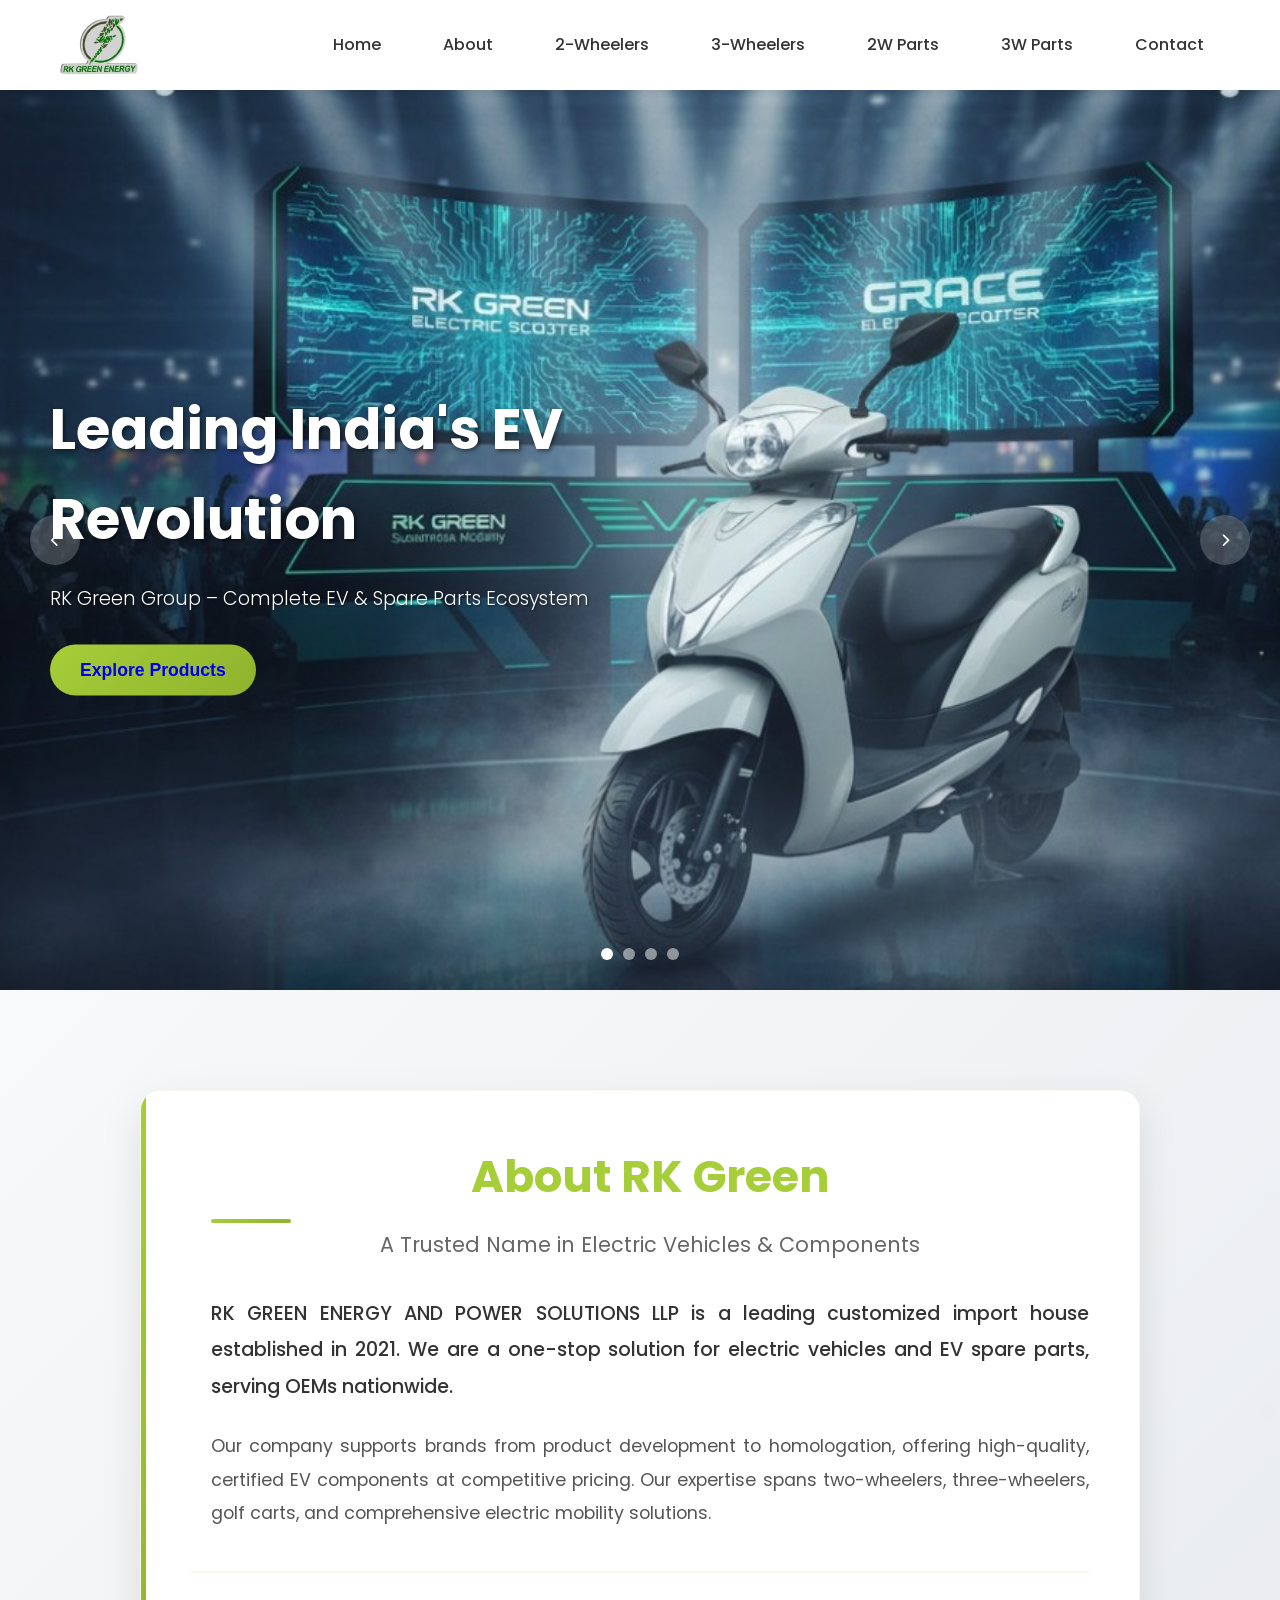
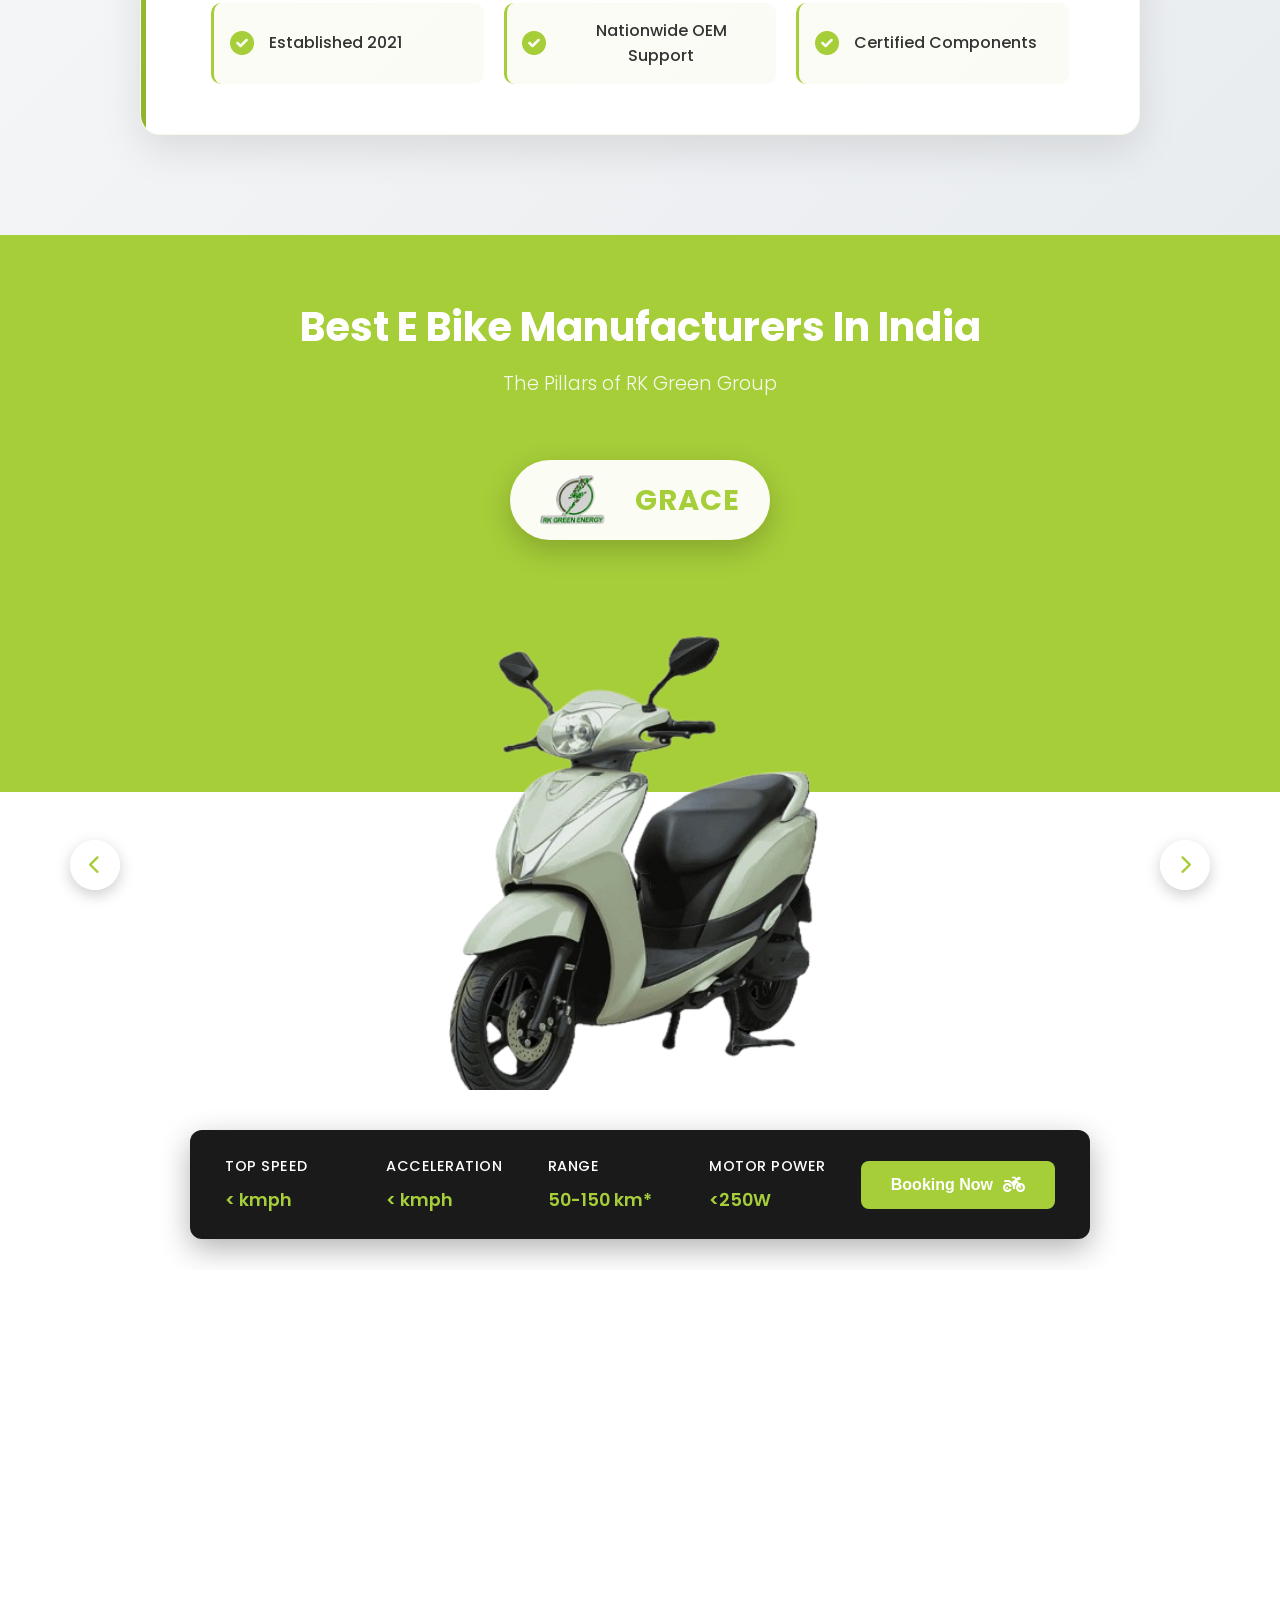
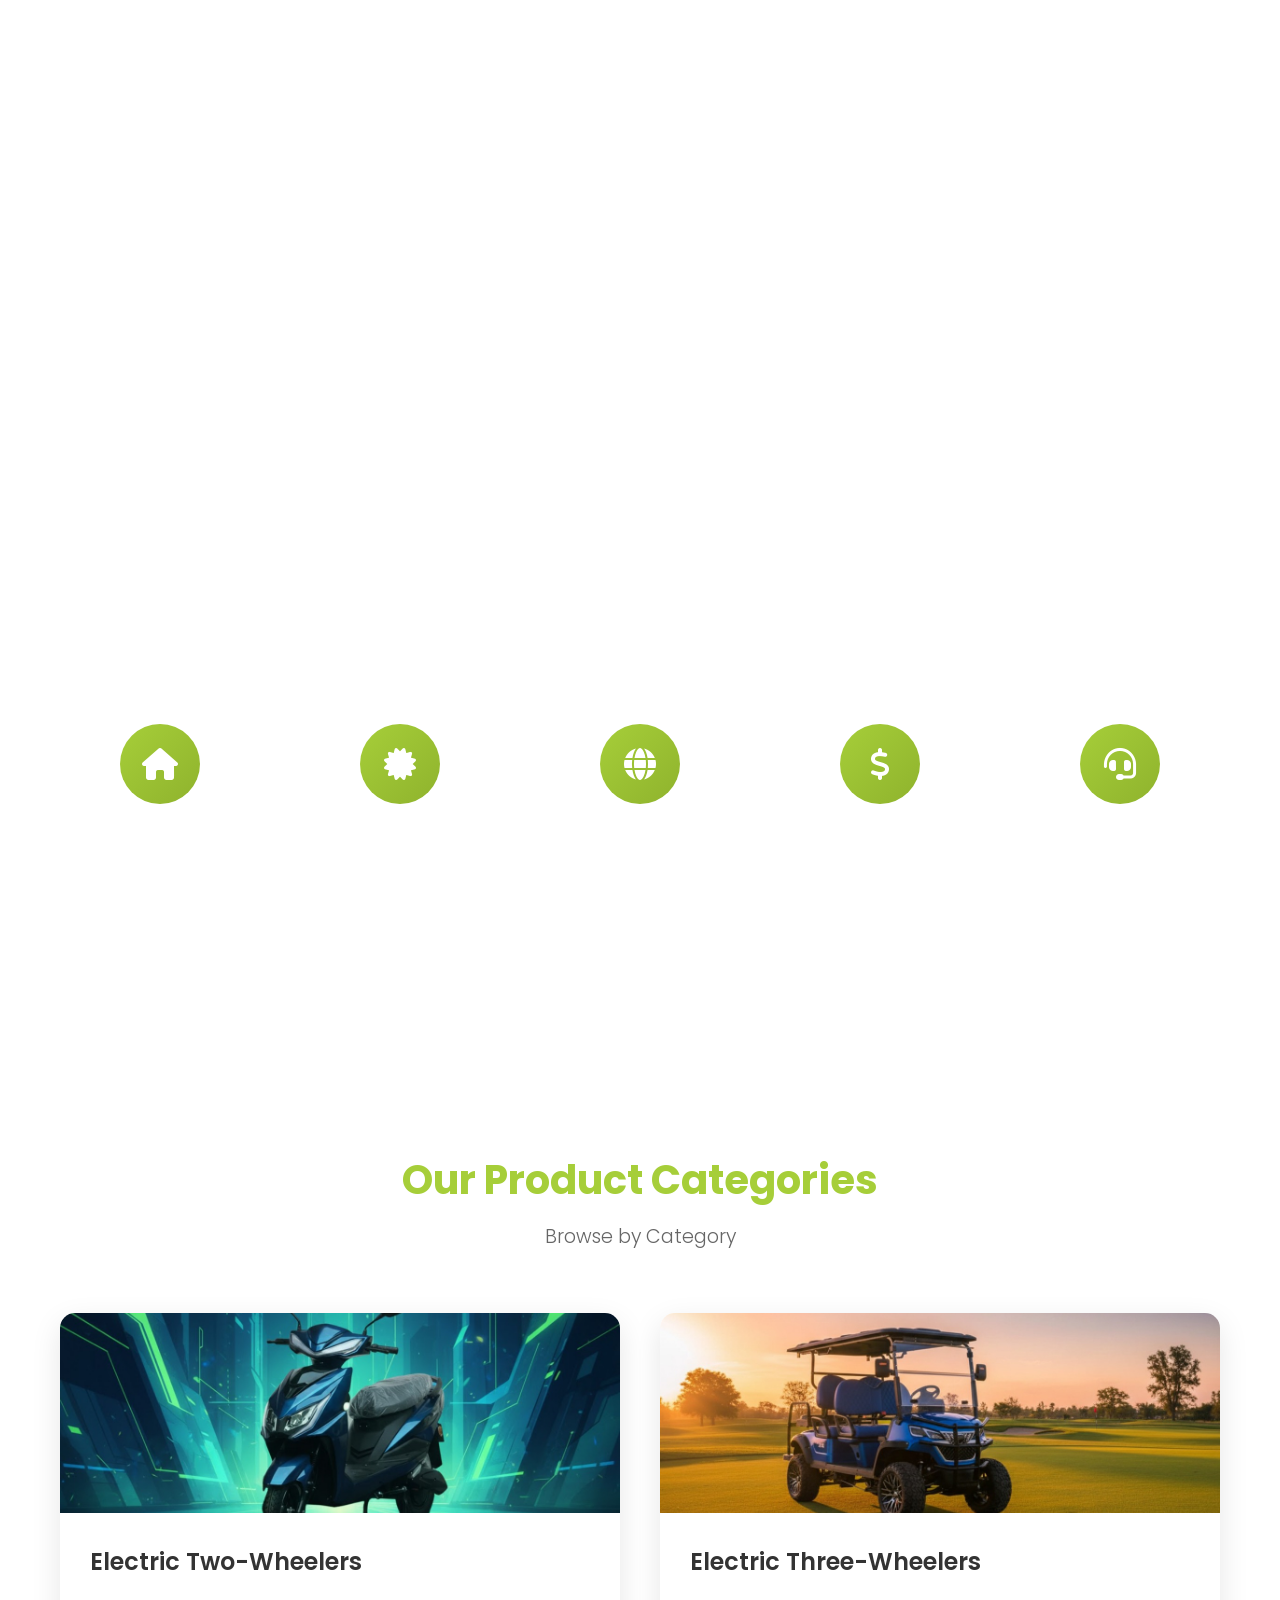
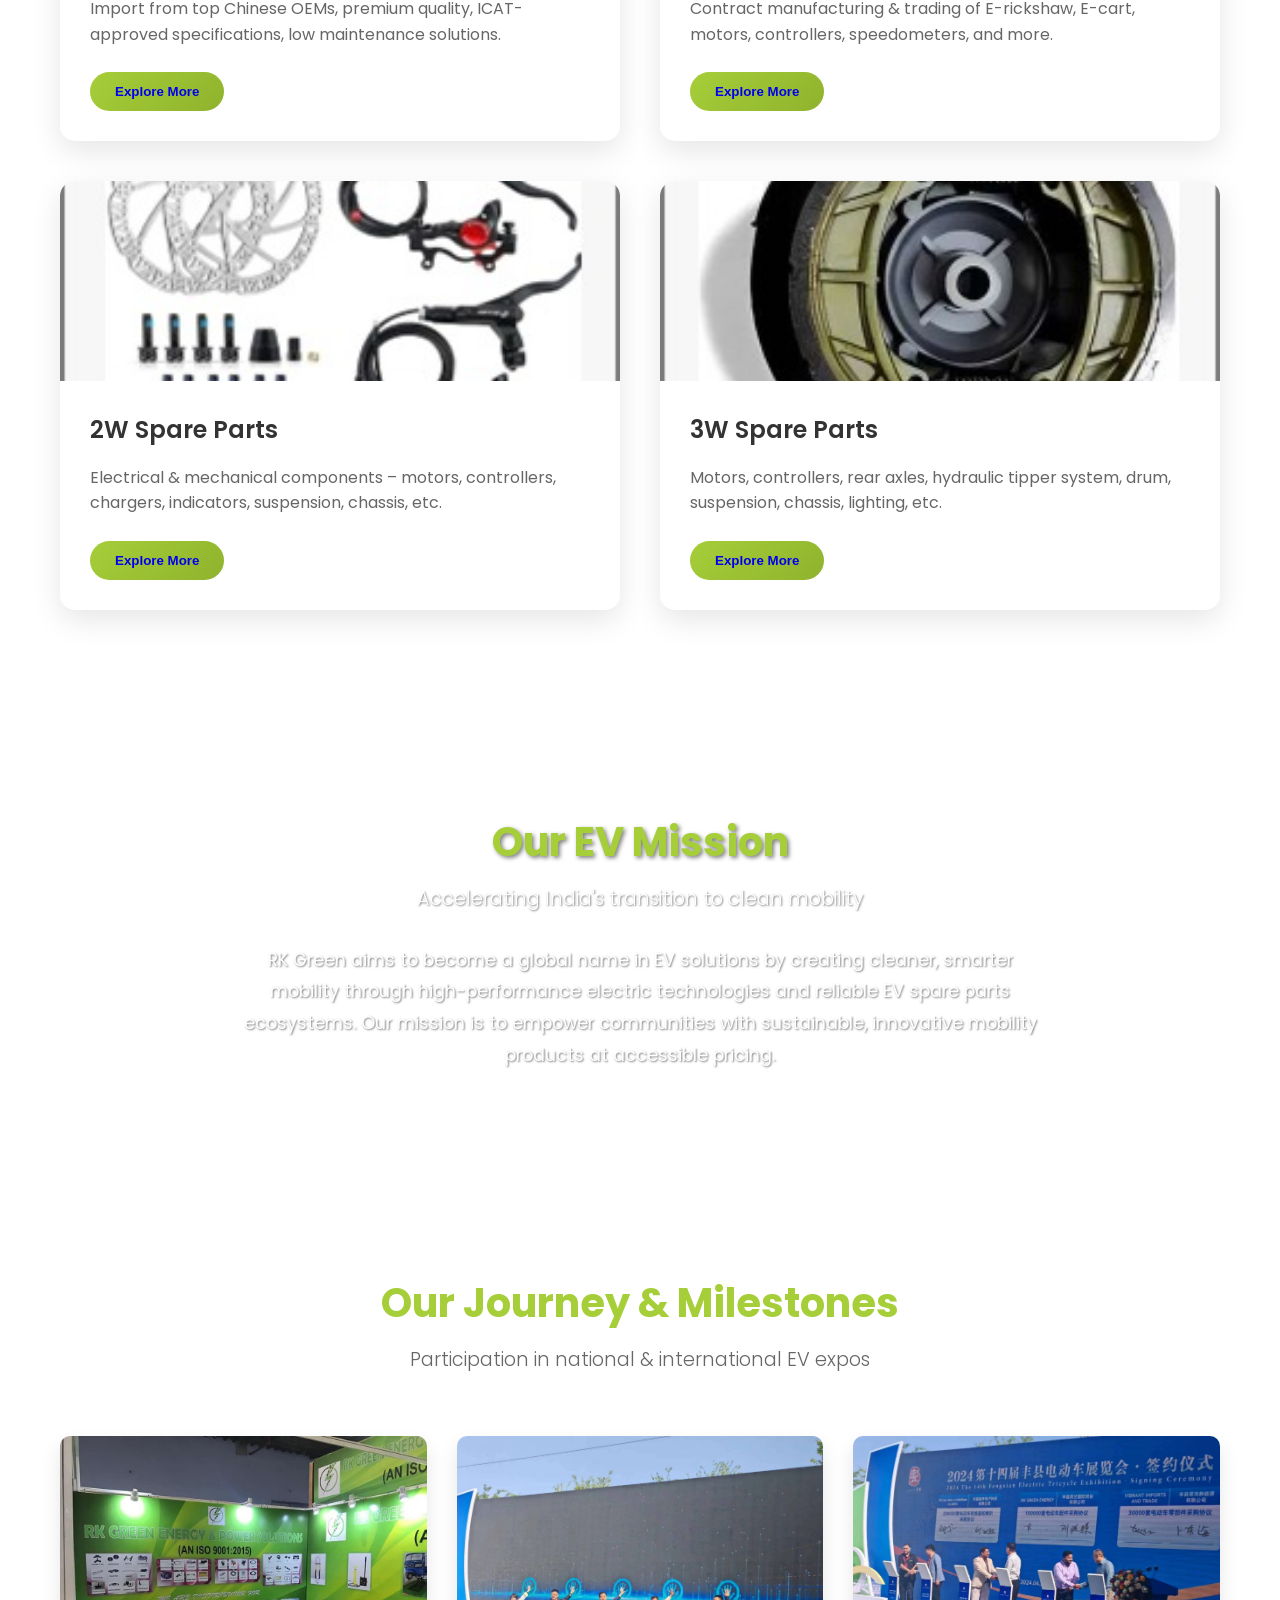
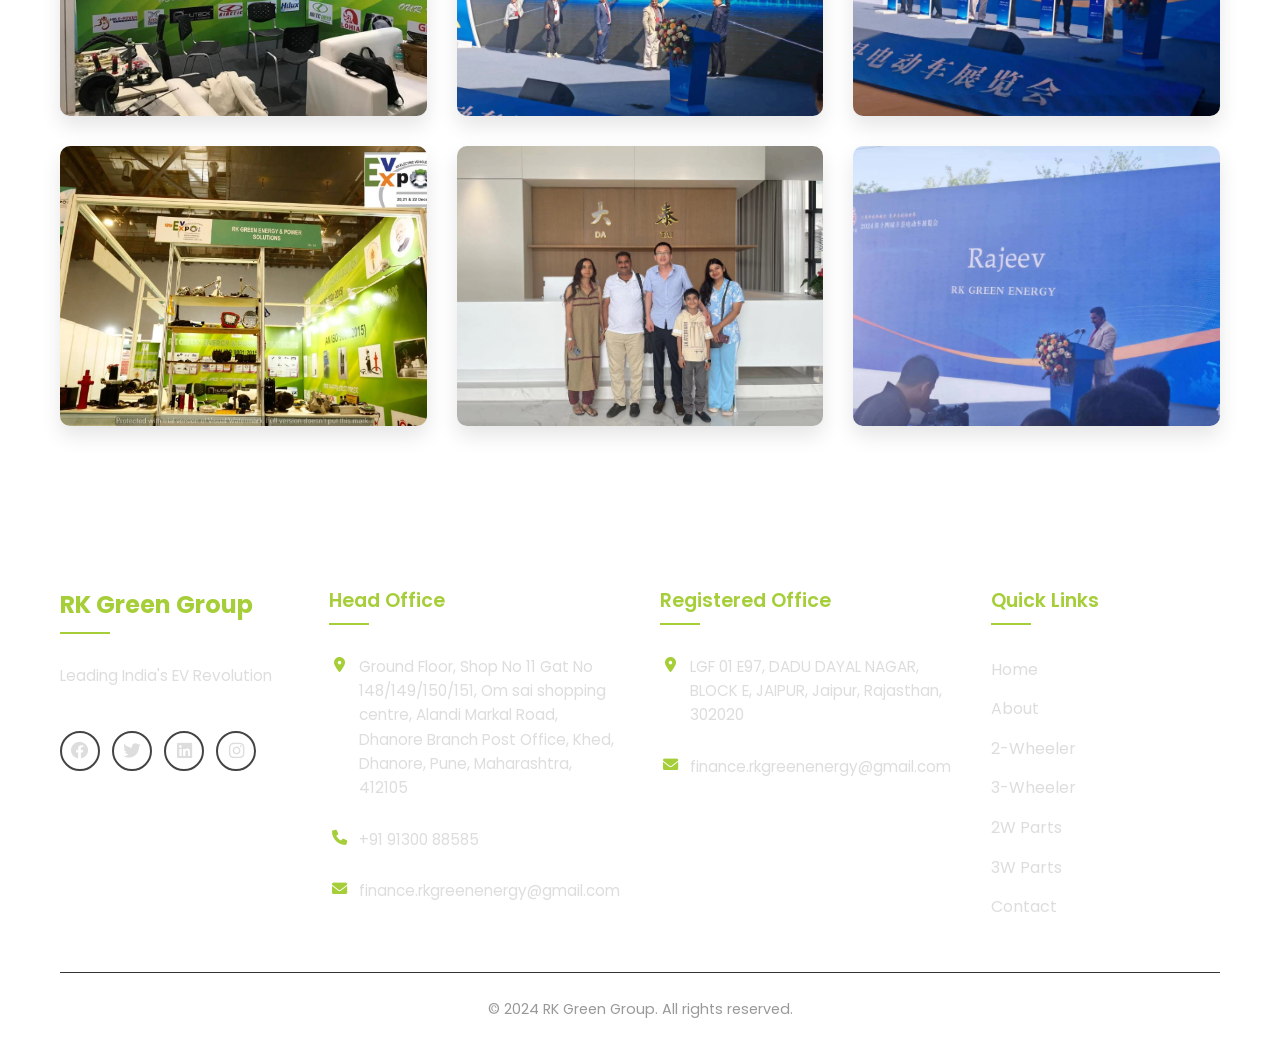
==== index.html @ ef5c6dce "1st commit" ====
<!DOCTYPE html>
<html lang="en">
<head>
    <meta charset="UTF-8">
    <meta name="viewport" content="width=device-width, initial-scale=1.0">
    <title>RK Green Group - Leading India's EV Revolution</title>
    <link rel="icon" type="image/png" href="Images/Logo-removebg.png">
    <link rel="stylesheet" href="styles.css">
    <link href="https://fonts.googleapis.com/css2?family=Poppins:wght@300;400;500;600;700&display=swap" rel="stylesheet">
    <link rel="stylesheet" href="https://cdnjs.cloudflare.com/ajax/libs/font-awesome/6.0.0/css/all.min.css">
</head>
<body>
    <!-- Navigation -->
    <nav class="navbar">
        <div class="nav-container">
            <div class="nav-logo">
                <img src="Images/Logo-removebg.png" alt="RK Green Logo">
            </div>
<div class="hamburger">
                <span></span>
                <span></span>
                <span></span>
            </div>
            <ul class="nav-menu">
                <li><a href="index.html">Home</a></li>
                <li><a href="./about/about.html">About</a></li>
                <li><a href="./two-wheeler/two-wheeler.html">2-Wheelers</a></li>
                <li><a href="./three-wheeler/three-wheeler.html">3-Wheelers</a></li>
                <li><a href="2w-spare-parts.html">2W Parts</a></li>
                <li><a href="3w-spare-parts.html">3W Parts</a></li>
                <li><a href="./contact/contact.html">Contact</a></li>
            </ul>
        </div>
    </nav>

    <!-- Section 1: Hero Slider -->
    <section id="home" class="hero-slider">
        <div class="slider-container">
            <div class="slide active">
                <div class="slide-bg" style="background-image: url('Images/hero\ image\ 1.jpg')"></div>
                <div class="slide-content">
                    <h1>Leading India's EV Revolution</h1>
                    <p>RK Green Group – Complete EV & Spare Parts Ecosystem</p>
                    <button class="cta-btn"><a href="./two-wheeler/two-wheeler.html"> Explore Products </a></button>
                </div>
            </div>
            <div class="slide">
                <div class="slide-bg" style="background-image: url('Images/hero\ image\ 2.jpg')"></div>
                <div class="slide-content">
                    <h1>Two-Wheeler & Three-Wheeler Solutions</h1>
                    <p>Import, Manufacturing & OEM Support</p>
                    <button class="cta-btn"><a href="./three-wheeler/three-wheeler.html"> Explore Products </a></button>
                </div>
            </div>
            <div class="slide">
                <div class="slide-bg" style="background-image: url('Images/hero\ image\ 3.jpg')"></div>
                <div class="slide-content">
                    <h1>Trusted by India's Top EV Companies</h1>
                    <p>Delivering Reliability, Quality & Performance</p>
                    <button class="cta-btn"><a href="./two-wheeler/two-wheeler.html"> Explore Products </a></button>
                </div>
            </div>
            <div class="slide">
                <div class="slide-bg" style="background-image: url('Images/hero\ image\ 4.jpg')"></div>
                <div class="slide-content">
                    <h1>EV Spare Parts – All Segments Covered</h1>
                    <p>Electrical, Mechanical & High-Performance Components</p>
                    <button class="cta-btn"><a href="./two-wheeler/two-wheeler.html"> Explore Products </a></button>
                </div>
            </div>
        </div>
        <div class="slider-nav">
            <button class="prev-btn"><i class="fas fa-chevron-left"></i></button>
            <button class="next-btn"><i class="fas fa-chevron-right"></i></button>
        </div>
        <div class="slider-dots">
            <span class="dot active" data-slide="0"></span>
            <span class="dot" data-slide="1"></span>
            <span class="dot" data-slide="2"></span>
            <span class="dot" data-slide="3"></span>
        </div>
    </section>

    <!-- Section 2: About RK Green Group -->
    <section id="about" class="about-section">
        <div class="container">
            <div class="about-content">
                <div class="about-text">
                    <h2>About RK Green </h2>
                    <h3>A Trusted Name in Electric Vehicles & Components</h3>
                    <p>RK GREEN ENERGY AND POWER SOLUTIONS LLP is a leading customized import house established in 2021. We are a one-stop solution for electric vehicles and EV spare parts, serving OEMs nationwide.</p>
                    <p>Our company supports brands from product development to homologation, offering high-quality, certified EV components at competitive pricing. Our expertise spans two-wheelers, three-wheelers, golf carts, and comprehensive electric mobility solutions.</p>
                    <div class="about-features">
                        <div class="feature">
                            <i class="fas fa-check-circle"></i>
                            <span>Established 2021</span>
                        </div>
                        <div class="feature">
                            <i class="fas fa-check-circle"></i>
                            <span>Nationwide OEM Support</span>
                        </div>
                        <div class="feature">
                            <i class="fas fa-check-circle"></i>
                            <span>Certified Components</span>
                        </div>
                    </div>
                </div>

            </div>
        </div>
    </section>

    <!-- Section 3: Model Slider -->
    <section class="companies-section model-slider-section">
        <div class="model-slider-wrapper">
            <div class="section-header">
                <h2>Best E Bike Manufacturers In India</h2>
                <p>The Pillars of RK Green Group</p>
            </div>
            <div class="model-slider">
                <div class="model-slider-header">
                    <div class="model-logo">
                        <img src="Images/Logo-removebg.png" alt="RK Green Logo">
                    </div>
                    <div class="model-name">
                        <h3 id="current-model-name">Grace</h3>
                    </div>
                </div>
                <div class="model-slider-container">
                    <div class="model-slide active" data-model="Grace">
                        <img src="Images/grace_home-removebg-preview.png" alt="Model Grace">
                        <div class="model-description active">
                            <div class="description-content">
                                <div class="spec-item">
                                    <span class="spec-label">Top Speed</span>
                                    <span class="spec-value">&lt; kmph</span>
                                </div>
                                <div class="spec-item">
                                    <span class="spec-label">Acceleration</span>
                                    <span class="spec-value">&lt; kmph</span>
                                </div>
                                <div class="spec-item">
                                    <span class="spec-label">Range</span>
                                    <span class="spec-value">50-150 km*</span>
                                </div>
                                <div class="spec-item">
                                    <span class="spec-label">Motor Power</span>
                                    <span class="spec-value">&lt;250W</span>
                                </div>
                            </div>
                            <button class="booking-btn">
                                Booking Now
                                <i class="fas fa-motorcycle"></i>
                            </button>
                        </div>
                    </div>
                    <div class="model-slide" data-model="Power">
                        <img src="Images/power_home-removebg-preview.png" alt="Model Power">
                        <div class="model-description">
                            <div class="description-content">
                                <div class="spec-item">
                                    <span class="spec-label">Top Speed</span>
                                    <span class="spec-value">&lt;25 kmph</span>
                                </div>
                                <div class="spec-item">
                                    <span class="spec-label">Acceleration</span>
                                    <span class="spec-value">&lt;25 kmph</span>
                                </div>
                                <div class="spec-item">
                                    <span class="spec-label">Range</span>
                                    <span class="spec-value">50-150 km*</span>
                                </div>
                                <div class="spec-item">
                                    <span class="spec-label">Motor Power</span>
                                    <span class="spec-value">&lt;250W</span>
                                </div>
                            </div>
                            <button class="booking-btn">
                                Booking Now
                                <i class="fas fa-motorcycle"></i>
                            </button>
                        </div>
                    </div>
                    <div class="model-slide" data-model="Prince">
                        <img src="Images/Model_Prince_Blue-removebg-preview (1).png" alt="Model Prince Blue">
                        <div class="model-description">
                            <div class="description-content">
                                <div class="spec-item">
                                    <span class="spec-label">Top Speed</span>
                                    <span class="spec-value">&lt;25 kmph</span>
                                </div>
                                <div class="spec-item">
                                    <span class="spec-label">Acceleration</span>
                                    <span class="spec-value">&lt;25 kmph</span>
                                </div>
                                <div class="spec-item">
                                    <span class="spec-label">Range</span>
                                    <span class="spec-value">50-150 km*</span>
                                </div>
                                <div class="spec-item">
                                    <span class="spec-label">Motor Power</span>
                                    <span class="spec-value">&lt;250W</span>
                                </div>
                            </div>
                            <button class="booking-btn">
                                Booking Now
                                <i class="fas fa-motorcycle"></i>
                            </button>
                        </div>
                    </div>
                    <div class="model-slide" data-model="Winner">
                        <img src="Images/winner_home-removebg-preview.png" alt="Model Winner">
                        <div class="model-description">
                            <div class="description-content">
                                <div class="spec-item">
                                    <span class="spec-label">Top Speed</span>
                                    <span class="spec-value">&lt;25 kmph</span>
                                </div>
                                <div class="spec-item">
                                    <span class="spec-label">Acceleration</span>
                                    <span class="spec-value">&lt;25 kmph</span>
                                </div>
                                <div class="spec-item">
                                    <span class="spec-label">Range</span>
                                    <span class="spec-value">50-150 km*</span>
                                </div>
                                <div class="spec-item">
                                    <span class="spec-label">Motor Power</span>
                                    <span class="spec-value">&lt;250W</span>
                                </div>
                            </div>
                            <button class="booking-btn">
                                Booking Now
                                <i class="fas fa-motorcycle"></i>
                            </button>
                        </div>
                    </div>

                </div>
                <div class="model-slider-nav">
                    <button class="model-prev-btn"><i class="fas fa-chevron-left"></i></button>
                    <button class="model-next-btn"><i class="fas fa-chevron-right"></i></button>
                </div>
               
            </div>
        </div>
    </section>

    <!-- Section 4: Tagline/Motto -->
    <section class="tagline-section">
        <div class="container">
            <div class="tagline-content">
                <h1>Go Green With RK Green</h1>
                <p>Driving sustainable electric mobility for a better tomorrow</p>
            </div>
        </div>
    </section>

    <!-- Section 5: Key Highlights -->
    <section class="highlights-section">
        <div class="container">
            <div class="section-header">
                <h2>Why Choose RK Green</h2>
            </div>
            <div class="highlights-grid">
                <div class="highlight-item">
                    <div class="highlight-icon">
                        <i class="fas fa-home"></i>
                    </div>
                    <h4>Complete EV Solutions</h4>
                    <p>Under one roof</p>
                </div>
                <div class="highlight-item">
                    <div class="highlight-icon">
                        <i class="fas fa-certificate"></i>
                    </div>
                    <h4>Certified Components</h4>
                    <p>High-quality tested</p>
                </div>
                <div class="highlight-item">
                    <div class="highlight-icon">
                        <i class="fas fa-globe"></i>
                    </div>
                    <h4>Global Capability</h4>
                    <p>Import & export</p>
                </div>
                <div class="highlight-item">
                    <div class="highlight-icon">
                        <i class="fas fa-dollar-sign"></i>
                    </div>
                    <h4>Competitive Pricing</h4>
                    <p>Best market rates</p>
                </div>
                <div class="highlight-item">
                    <div class="highlight-icon">
                        <i class="fas fa-headset"></i>
                    </div>
                    <h4>Dedicated Support</h4>
                    <p>OEM & after-sales</p>
                </div>
               
            </div>
        </div>
    </section>

    <!-- Section 6: Product Categories -->
    <section id="products" class="products-section">
        <div class="container">
            <div class="section-header">
                <h2>Our Product Categories</h2>
                <p>Browse by Category</p>
            </div>
            <div class="products-grid">
                <div class="product-card">
                    <div class="product-image">
                        <img src="Images/hero image 5.jpg" alt="Electric Two-Wheelers">
                    </div>
                    <div class="product-content">
                        <h3>Electric Two-Wheelers</h3>
                        <p>Import from top Chinese OEMs, premium quality, ICAT-approved specifications, low maintenance solutions.</p>
                        <button class="product-btn"><a href="./two-wheeler/two-wheeler.html"> Explore More </a></button>
                    </div>
                </div>
                <div class="product-card">
                    <div class="product-image">
                        <img src="Images/home category 3w.jpg" alt="Electric Three-Wheelers">
                    </div>
                    <div class="product-content">
                        <h3>Electric Three-Wheelers</h3>
                        <p>Contract manufacturing & trading of E-rickshaw, E-cart, motors, controllers, speedometers, and more.</p>
                        <button class="product-btn"><a href="./three-wheeler/three-wheeler.html"> Explore More </a></button>
                    </div>
                </div>
                <div class="product-card">
                    <div class="product-image">
                        <img src="Images/2w home mech.jpeg" alt="2W Spare Parts">
                    </div>
                    <div class="product-content">
                        <h3>2W Spare Parts</h3>
                        <p>Electrical & mechanical components – motors, controllers, chargers, indicators, suspension, chassis, etc.</p>
                        <button class="product-btn"><a href="./2w-spare-parts.html"> Explore More</a></button>
                    </div>
                </div>
                <div class="product-card">
                    <div class="product-image">
                        <img src="Images/3w home mech.jpeg" alt="3W Spare Parts">
                    </div>
                    <div class="product-content">
                        <h3>3W Spare Parts</h3>
                        <p>Motors, controllers, rear axles, hydraulic tipper system, drum, suspension, chassis, lighting, etc.</p>
                        <button class="product-btn"><a href="./3w-spare-parts.html"> Explore More </a></button>
                    </div>
                </div>
            </div>
        </div>
    </section>

    <!-- Section 7: EV Mission -->
    <section class="mission-section">
        <div class="container">
            <div class="mission-content">
                <h2>Our EV Mission</h2>
                <h3>Accelerating India's transition to clean mobility</h3>
                <p>RK Green aims to become a global name in EV solutions by creating cleaner, smarter mobility through high-performance electric technologies and reliable EV spare parts ecosystems. Our mission is to empower communities with sustainable, innovative mobility products at accessible pricing.</p>
            </div>
        </div>
    </section>

    <!-- Section 8: Awards/Gallery -->
    <section class="gallery-section">
        <div class="container">
            <div class="section-header">
                <h2>Our Journey & Milestones</h2>
                <p>Participation in national & international EV expos</p>
            </div>
            <div class="gallery-grid">
                <img src="Gallery_Images/WhatsApp Image 2025-12-12 at 22.41.02_2d7d7204.jpg" alt="Exhibition 1">
                <img src="Gallery_Images/WhatsApp Image 2025-12-12 at 22.41.02_ad541272.jpg" alt="Exhibition 2">
                <img src="Gallery_Images/WhatsApp Image 2025-12-12 at 22.41.02_c531161a.jpg" alt="Exhibition 3">
                <img src="Gallery_Images/WhatsApp Image 2025-12-12 at 22.41.03_eee72217.jpg" alt="Exhibition 4">
                <img src="Gallery_Images/WhatsApp Image 2025-12-12 at 22.41.03_fde247d4.jpg" alt="Exhibition 5">
                <img src="Gallery_Images/WhatsApp Image 2025-12-12 at 22.41.04_448504e6.jpg" alt="Exhibition 6">
            </div>
        </div>
    </section>


    <!-- Section 10: Contact Footer -->
    <footer id="contact" class="footer">
        <div class="container">
            <div class="footer-content">
                <div class="footer-section">
                    <h3>RK Green Group</h3>
                    <p>Leading India's EV Revolution</p>
                    <div class="social-icons">
                        <a href="#"><i class="fab fa-facebook"></i></a>
                        <a href="#"><i class="fab fa-twitter"></i></a>
                        <a href="#"><i class="fab fa-linkedin"></i></a>
                        <a href="#"><i class="fab fa-instagram"></i></a>
                    </div>
                </div>
                <div class="footer-section">
                    <h4>Head Office</h4>
                    <p><i class="fas fa-map-marker-alt"></i> Ground Floor, Shop No 11 Gat No 148/149/150/151, Om sai shopping centre, Alandi Markal Road, Dhanore Branch Post Office, Khed, Dhanore, Pune, Maharashtra, 412105</p>
                    <p><i class="fas fa-phone"></i> +91 91300 88585</p>
                    <p><i class="fas fa-envelope"></i> <a href="mailto:finance.rkgreenenergy@gmail.com" class="email-link">finance.rkgreenenergy@gmail.com</a></p>
                </div>
                <div class="footer-section">
                    <h4>Registered Office</h4>
                    <p><i class="fas fa-map-marker-alt"></i> LGF 01 E97, DADU DAYAL NAGAR, BLOCK E, JAIPUR, Jaipur, Rajasthan, 302020</p>
                    <p><i class="fas fa-envelope"></i> <a href="mailto:finance.rkgreenenergy@gmail.com" class="email-link">finance.rkgreenenergy@gmail.com</a></p>
                </div>
                <div class="footer-section">
                    <h4>Quick Links</h4>
                    <ul>
                        <li><a href="index.html">Home</a></li>
                        <li><a href="./about/about.html">About</a></li>
                        <li><a href="./two-wheeler/two-wheeler.html">2-Wheeler</a></li>
                        <li><a href="./three-wheeler/three-wheeler.html">3-Wheeler</a></li>
                        <li><a href="2w-spare-parts.html">2W Parts</a></li>
                        <li><a href="3w-spare-parts.html">3W Parts</a></li>
                        <li><a href="./contact/contact.html">Contact</a></li>
                    </ul>
                </div>
            </div>
            <div class="footer-bottom">
                <p>&copy; 2024 RK Green Group. All rights reserved.</p>
            </div>
        </div>
    </footer>

    <script src="script.js"></script>
</body>
</html>
---- styles.css ----
* {
    margin: 0;
    padding: 0;
    box-sizing: border-box;
}

body {
    font-family: 'Poppins', sans-serif;
    line-height: 1.6;
    color: #333;
}

.container {
    max-width: 1200px;
    margin: 0 auto;
    padding: 0 20px;
}

/* Navigation */
.navbar {
    position: fixed;
    top: 0;
    width: 100%;
    background: rgba(255, 255, 255, 0.95);
    backdrop-filter: blur(10px);
    z-index: 1000;
    padding: 15px 0;
    box-shadow: 0 2px 10px rgba(0, 0, 0, 0.1);
}

.nav-container {
    max-width: 1200px;
    margin: 0 auto;
    padding: 0 20px;
    display: flex;
    justify-content: space-between;
    align-items: center;
}

.nav-logo {
    display: flex;
    align-items: center;
    gap: 10px;
    z-index: 1001;
    position: relative;
}

.nav-logo img {
    height: 60px;
    width: auto;
    display: block;
    max-width: 100%;
    z-index: 1001;
    position: relative;
    opacity: 1 !important;
}



.nav-menu {
    display: flex;
    list-style: none;
    gap: 30px;
}

.nav-menu a {
    text-decoration: none;
    color: #333;
    font-weight: 500;
    transition: all 0.3s;
    padding: 8px 16px;
    border-radius: 25px;
}

.nav-menu a:hover,
.nav-menu a.active {
    color: white;
    background: linear-gradient(135deg, #A6CE39, #8FB32D);
    transform: translateY(-2px);
}

.hamburger {
    display: none;
    flex-direction: column;
    cursor: pointer;
    padding: 5px;
}

.hamburger span {
    width: 25px;
    height: 3px;
    background: #333;
    margin: 3px 0;
    transition: 0.3s;
    border-radius: 2px;
}

.hamburger.active span:nth-child(1) {
    transform: rotate(-45deg) translate(-5px, 6px);
}

.hamburger.active span:nth-child(2) {
    opacity: 0;
}

.hamburger.active span:nth-child(3) {
    transform: rotate(45deg) translate(-5px, -6px);
}

/* Hero Slider */
.hero-slider {
    margin-top: 10vh;
    position: relative;
    height: 100vh;
    overflow: hidden;
}

.slider-container {
    position: relative;
    width: 100%;
    height: 100%;
}

.slide {
    position: absolute;
    top: 0;
    left: 0;
    width: 100%;
    height: 100%;
    opacity: 0;
    transition: opacity 1s ease-in-out;
}

.slide.active {
    opacity: 1;
}

.slide-bg {
    width: 100%;
    height: 100%;
    background-size: cover;
    background-position: center center;
    background-repeat: no-repeat;
}

.slide-content {
    position: absolute;
    top: 50%;
    left: 50px;
    transform: translateY(-50%);
    color: white;
    max-width: 600px;
}

.slide-content h1 {
    font-size: 3.5rem;
    font-weight: 700;
    margin-bottom: 20px;
    text-shadow: 2px 2px 4px rgba(0, 0, 0, 0.5);
}

.slide-content p {
    font-size: 1.2rem;
    margin-bottom: 30px;
    font-weight: 300;
    text-shadow: 1px 1px 2px rgba(0, 0, 0, 0.5);
}

.cta-btn {
    background: linear-gradient(135deg, #A6CE39, #8FB32D);
    color: white;
    padding: 15px 30px;
    border: none;
    border-radius: 50px;
    font-size: 1.1rem;
    font-weight: 600;
    cursor: pointer;
    transition: transform 0.3s, box-shadow 0.3s;
}

.cta-btn:hover {
    transform: translateY(-2px);
    box-shadow: 0 10px 20px rgba(25, 135, 84, 0.3);
}

.slider-nav {
    position: absolute;
    top: 50%;
    width: 100%;
    display: flex;
    justify-content: space-between;
    padding: 0 30px;
    transform: translateY(-50%);
}

.slider-nav button {
    background: rgba(255, 255, 255, 0.2);
    border: none;
    color: white;
    width: 50px;
    height: 50px;
    border-radius: 50%;
    cursor: pointer;
    transition: background 0.3s;
}

.slider-nav button:hover {
    background: rgba(255, 255, 255, 0.3);
}

.slider-dots {
    position: absolute;
    bottom: 30px;
    left: 50%;
    transform: translateX(-50%);
    display: flex;
    gap: 10px;
}

.dot {
    width: 12px;
    height: 12px;
    border-radius: 50%;
    background: rgba(255, 255, 255, 0.5);
    cursor: pointer;
    transition: background 0.3s;
}

.dot.active {
    background: white;
}

/* About Section */
.about-section {
    padding: 100px 0;
    background: linear-gradient(135deg, #f8f9fa 0%, #e9ecef 100%) !important;
    position: relative;
}

.about-section::before {
    content: '';
    position: absolute;
    top: 0;
    left: 0;
    right: 0;
    bottom: 0;
    background: url('data:image/svg+xml,<svg xmlns="http://www.w3.org/2000/svg" viewBox="0 0 100 100"><defs><pattern id="grain" width="100" height="100" patternUnits="userSpaceOnUse"><circle cx="50" cy="50" r="1" fill="%23A6CE39" opacity="0.03"/></pattern></defs><rect width="100" height="100" fill="url(%23grain)"/></svg>');
    opacity: 0.5;
}

.about-content {
    display: block;
    text-align: center;
    max-width: 1000px;
    margin: 0 auto;
    position: relative;
    z-index: 2;
}

.about-image {
    position: relative;
    width: 100%;
    height: 500px;
    display: flex;
    align-items: flex-end;
    justify-content: center;
    overflow: hidden;
    background: linear-gradient(to bottom, #87CEEB 0%, #E0F6FF 50%, #f0f0f0 100%);
    border-radius: 20px;
    box-shadow: 0 15px 40px rgba(0,0,0,0.1);
    margin-bottom: 50px;
}

.scooter-image-container {
    position: relative;
    width: 100%;
    height: 100%;
    display: flex;
    flex-direction: column;
    justify-content: flex-end;
    align-items: center;
    min-height: 500px;
}

.road-element {
    position: absolute;
    bottom: 0;
    left: -50%;
    width: 200%;
    height: 150px;
    background: linear-gradient(to top, #2c2c2c 0%, #404040 50%, #555 100%);
    transform: perspective(500px) rotateX(45deg);
    z-index: 1;
    pointer-events: none;
}

.road-element::before {
    content: '';
    position: absolute;
    top: 50%;
    left: 0;
    width: 100%;
    height: 4px;
    background: repeating-linear-gradient(
        to right,
        #ffff00 0px,
        #ffff00 30px,
        transparent 30px,
        transparent 60px
    );
    transform: translateY(-50%);
    z-index: 2;
    animation: roadAnimation 6s linear infinite;
}

.road-element::after {
    content: '';
    position: absolute;
    top: 0;
    left: 0;
    width: 100%;
    height: 100%;
    background: linear-gradient(to right, rgba(0,0,0,0.1) 0%, transparent 50%, rgba(0,0,0,0.1) 100%);
    z-index: 1;
}

@keyframes roadAnimation {
    0% {
        transform: translateY(-50%) translateX(0);
    }
    100% {
        transform: translateY(-50%) translateX(-60px);
    }
}

.scooter-image {
    position: relative;
    width: 100%;
    height: auto;
    max-height: 350px;
    max-width: 100%;
    object-fit: contain;
    object-position: bottom;
    z-index: 3;
    transition: opacity 0.5s ease-in-out;
    margin-bottom: 50px;
    filter: drop-shadow(0 10px 20px rgba(0,0,0,0.3));
}

.about-text {
    background: white;
    padding: 50px;
    border-radius: 20px;
    box-shadow: 0 15px 40px rgba(0,0,0,0.1);
    position: relative;
    overflow: hidden;
    border: 1px solid rgba(166, 206, 57, 0.1);
}

.about-text::before {
    content: '';
    position: absolute;
    top: 0;
    left: 0;
    width: 5px;
    height: 100%;
    background: linear-gradient(135deg, #A6CE39, #8FB32D);
}

.about-text::after {
    content: '';
    position: absolute;
    top: -2px;
    left: -2px;
    right: -2px;
    bottom: -2px;
    background: linear-gradient(135deg, #A6CE39, #8FB32D, #A6CE39);
    border-radius: 22px;
    z-index: -1;
    opacity: 0.05;
}

.about-text h2 {
    font-size: 2.8rem;
    color: #A6CE39;
    margin-bottom: 15px;
    font-weight: 700;
    position: relative;
    padding-left: 20px;
}

.about-text h2::after {
    content: '';
    position: absolute;
    bottom: -10px;
    left: 20px;
    width: 80px;
    height: 4px;
    background: linear-gradient(135deg, #A6CE39, #8FB32D);
    border-radius: 2px;
}

.about-text h3 {
    font-size: 1.3rem;
    color: #666;
    margin-bottom: 35px;
    font-weight: 400;
    padding-left: 20px;
}

.about-text p {
    margin-bottom: 25px;
    color: #555;
    line-height: 1.9;
    font-size: 1.1rem;
    text-align: justify;
    padding-left: 20px;
}

.about-text p:first-of-type {
    font-size: 1.2rem;
    font-weight: 500;
    color: #333;
}

.about-features {
    display: grid;
    grid-template-columns: repeat(auto-fit, minmax(250px, 1fr));
    gap: 20px;
    margin-top: 40px;
    padding: 30px 20px 0;
    border-top: 2px solid rgba(166, 206, 57, 0.1);
}

.feature {
    display: flex;
    align-items: center;
    gap: 15px;
    padding: 15px;
    background: linear-gradient(135deg, rgba(166, 206, 57, 0.05), rgba(143, 179, 45, 0.05));
    border-radius: 10px;
    border-left: 3px solid #A6CE39;
    transition: transform 0.3s, box-shadow 0.3s;
}

.feature:hover {
    transform: translateX(5px);
    box-shadow: 0 5px 15px rgba(166, 206, 57, 0.2);
}

.feature i {
    color: #A6CE39;
    font-size: 1.5rem;
    min-width: 25px;
}

.feature span {
    color: #333;
    font-weight: 500;
    font-size: 1rem;
}

/* Companies Section */
.companies-section {
    padding: 100px 0;
    background: white;
}

/* Model Slider Section */
.model-slider-section {
    padding: 0px 0px 20px;
    width: 100%;
    background: linear-gradient(to bottom, #A6CE39 0%, #A6CE39 50%, #ffffff 50%, #ffffff 100%);
    position: relative;
}

.model-slider-wrapper {
    width: 100%;
    max-width: 100%;
    margin: 0 auto;
    padding: 60px 20px;
}

.model-slider-wrapper .section-header {
    max-width: 1200px;
    margin: 0 auto 60px;
    padding: 0 20px;
}

.model-slider-wrapper .section-header h2 {
    color: white;
}

.model-slider-wrapper .section-header p {
    color: rgba(255, 255, 255, 0.9);
}

.model-slider {
    position: relative;
    max-width: 1200px;
    margin: 0 auto;
    overflow: visible;
}

.model-slider-header {
    position: relative;
    top: 0;
    left: 0;
    transform: none;
    display: flex;
    align-items: center;
    justify-content: center;
    gap: 30px;
    z-index: 10;
    background: rgba(255, 255, 255, 0.95);
    padding: 15px 30px;
    border-radius: 50px;
    box-shadow: 0 10px 30px rgba(0, 0, 0, 0.2);
    backdrop-filter: blur(10px);
    margin: 0 auto 30px;
    width: fit-content;
}

.model-logo {
    display: flex;
    align-items: center;
}

.model-logo img {
    height: 50px;
    width: auto;
    display: block !important;
    opacity: 1 !important;
}

.model-name {
    display: flex;
    align-items: center;
}

.model-name h3 {
    font-size: 1.8rem;
    color: #A6CE39;
    font-weight: 700;
    margin: 0;
    text-transform: uppercase;
    letter-spacing: 1px;
}

.model-slider-container {
    position: relative;
    width: 100%;
    min-height: 700px;
    overflow: hidden;
    background: transparent;
}

.model-slide {
    position: absolute;
    top: 0;
    left: 0;
    width: 100%;
    min-height: 100%;
    transform: translateX(100%);
    transition: transform 0.8s cubic-bezier(0.4, 0, 0.2, 1);
    z-index: 1;
    will-change: transform;
    display: flex;
    flex-direction: column;
    align-items: center;
    justify-content: flex-start;
    padding: 20px;
    gap: 20px;
    opacity: 0;
    visibility: hidden;
}

.model-slide.active {
    transform: translateX(0);
    z-index: 3;
    opacity: 1;
    visibility: visible;
}

.model-slide.prev {
    transform: translateX(-100%);
    z-index: 1;
    opacity: 0;
    visibility: hidden;
}

.model-slide img {
    width: 100%;
    height: auto;
    max-height: 500px;
    object-fit: contain;
    object-position: center;
    background: transparent;
    display: block;
    flex-shrink: 0;
}

.model-description {
    width: 100%;
    max-width: 900px;
    background: #1a1a1a;
    color: #ffffff;
    padding: 25px 35px;
    border-radius: 12px;
    box-shadow: 0 10px 30px rgba(0, 0, 0, 0.3);
    opacity: 1 !important;
    visibility: visible !important;
    transition: opacity 0.8s cubic-bezier(0.4, 0, 0.2, 1), 
                visibility 0.8s;
    z-index: 5;
    margin-top: 20px;
    display: flex !important;
    align-items: center;
    justify-content: space-between;
    gap: 30px;
}

.model-slide.active .model-description {
    opacity: 1;
    visibility: visible;
}

.description-content {
    display: flex;
    flex-direction: row;
    gap: 40px;
    flex: 1;
    align-items: center;
}

.spec-item {
    display: flex;
    flex-direction: column;
    gap: 8px;
    flex: 1;
}

.spec-label {
    font-size: 0.9rem;
    color: #ffffff;
    font-weight: 500;
    text-transform: uppercase;
    letter-spacing: 0.5px;
}

.spec-value {
    font-size: 1.1rem;
    color: #A6CE39;
    font-weight: 600;
}

.booking-btn {
    background: #A6CE39 !important;
    color: #ffffff !important;
    border: none !important;
    padding: 15px 30px !important;
    border-radius: 8px !important;
    font-size: 1rem !important;
    font-weight: 600 !important;
    cursor: pointer !important;
    display: flex !important;
    align-items: center !important;
    gap: 10px !important;
    transition: background 0.3s, transform 0.3s;
    white-space: nowrap;
    flex-shrink: 0;
    visibility: visible !important;
    opacity: 1 !important;
    width: auto !important;
    min-height: 44px !important;
}

.booking-btn:hover {
    background: #8FB32D;
    transform: translateY(-2px);
}

.booking-btn i {
    font-size: 1.1rem;
}

.model-slider-nav {
    position: absolute;
    top: 50%;
    width: 100%;
    display: flex;
    justify-content: space-between;
    padding: 0 30px;
    transform: translateY(-50%);
    z-index: 10;
}

.model-slider-nav button {
    background: rgba(255, 255, 255, 0.9);
    border: none;
    color: #A6CE39;
    width: 50px;
    height: 50px;
    border-radius: 50%;
    cursor: pointer;
    transition: background 0.3s, transform 0.3s;
    display: flex;
    align-items: center;
    justify-content: center;
    font-size: 1.2rem;
    box-shadow: 0 5px 15px rgba(0, 0, 0, 0.2);
}

.model-slider-nav button:hover {
    background: white;
    transform: scale(1.1);
}

.model-slider-dots {
    position: absolute;
    bottom: -20px;
    left: 50%;
    transform: translateX(-50%);
    display: flex;
    gap: 10px;
    z-index: 10;
}

.model-dot {
    width: 12px;
    height: 12px;
    border-radius: 50%;
    background: rgba(255, 255, 255, 0.6);
    cursor: pointer;
    transition: background 0.3s, transform 0.3s;
    border: 2px solid rgba(255, 255, 255, 0.8);
}

.model-dot.active {
    background: white;
    transform: scale(1.3);
    border-color: white;
}

.model-dot:hover {
    background: rgba(255, 255, 255, 0.9);
    transform: scale(1.1);
}

.section-header {
    text-align: center;
    margin-bottom: 60px;
}

.section-header h2 {
    font-size: 2.5rem;
    color: #A6CE39;
    margin-bottom: 10px;
    font-weight: 700;
}

.section-header p {
    font-size: 1.2rem;
    color: #666;
    font-weight: 300;
}

.companies-grid {
    display: grid;
    grid-template-columns: repeat(auto-fit, minmax(400px, 1fr));
    gap: 40px;
}

.company-card {
    background: white;
    padding: 40px;
    border-radius: 15px;
    box-shadow: 0 10px 30px rgba(0, 0, 0, 0.1);
    text-align: center;
    transition: transform 0.3s, box-shadow 0.3s;
}

.company-card:hover {
    transform: translateY(-10px);
    box-shadow: 0 20px 40px rgba(0, 0, 0, 0.15);
}

.card-icon {
    width: 80px;
    height: 80px;
    background: linear-gradient(135deg, #A6CE39, #8FB32D);
    border-radius: 50%;
    display: flex;
    align-items: center;
    justify-content: center;
    margin: 0 auto 20px;
}

.card-icon i {
    font-size: 2rem;
    color: white;
}

.company-card h3 {
    font-size: 1.5rem;
    color: #333;
    margin-bottom: 15px;
    font-weight: 600;
}

.company-card p {
    color: #666;
    line-height: 1.6;
}

/* Tagline Section */
.tagline-section {
    height: 80vh;
    padding: 100px 0;
    background: linear-gradient(rgba(0, 0, 0, 0.4), rgba(0, 0, 0, 0.4)), url('Images/WhatsApp Image 2025-12-12 at 22.00.09_74fbd9a2.jpg');
    background-size: cover;
    background-position: center;
    background-repeat: no-repeat;
    background-attachment: fixed;
    color: white;
    text-align: center;
    position: relative;
    display: flex;
    align-items: center;
    justify-content: center;
}

.tagline-section .container {
    display: flex;
    align-items: center;
    justify-content: center;
    height: 100%;
}

.tagline-content {
    text-align: center;
    width: 100%;
}

.tagline-content h1 {
    font-size: 4rem;
    font-weight: 700;
    margin-bottom: 20px;
    animation: fadeInUp 1s ease-out;
}

.tagline-content p {
    font-size: 1.5rem;
    font-weight: 300;
    animation: fadeInUp 1s ease-out 0.3s both;
}

@keyframes fadeInUp {
    from {
        opacity: 0;
        transform: translateY(30px);
    }
    to {
        opacity: 1;
        transform: translateY(0);
    }
}

/* Highlights Section */
.highlights-section {
    padding: 100px 0;
    background: linear-gradient(rgba(0, 0, 0, 0.5), rgba(0, 0, 0, 0.5)), url('Images/Gemini_Generated_Image_b8golf.png');
    background-size: cover;
    background-position: center;
    background-repeat: no-repeat;
    background-attachment: fixed;
    position: relative;
}

.highlights-section .section-header h2 {
    color: white;
}

.highlights-grid {
    display: grid;
    grid-template-columns: repeat(auto-fit, minmax(200px, 1fr));
    gap: 40px;
}

.highlight-item {
    text-align: center;
    padding: 30px 20px;
}

.highlight-icon {
    width: 80px;
    height: 80px;
    background: linear-gradient(135deg, #A6CE39, #8FB32D);
    border-radius: 50%;
    display: flex;
    align-items: center;
    justify-content: center;
    margin: 0 auto 20px;
    transition: transform 0.3s;
}

.highlight-item:hover .highlight-icon {
    transform: scale(1.1);
}

.highlight-icon i {
    font-size: 2rem;
    color: white;
}

.highlight-item h4 {
    font-size: 1.2rem;
    color: white;
    margin-bottom: 10px;
    font-weight: 600;
}

.highlight-item p {
    color: rgba(255, 255, 255, 0.9);
    font-size: 0.9rem;
}

/* Products Section */
.products-section {
    padding: 100px 0;
    background: white;
}

.products-grid {
    display: grid;
    grid-template-columns: repeat(2, 1fr);
    gap: 40px;
}

.product-card {
    background: white;
    border-radius: 15px;
    overflow: hidden;
    box-shadow: 0 10px 30px rgba(0, 0, 0, 0.1);
    transition: transform 0.3s, box-shadow 0.3s;
}

.product-card:hover {
    transform: translateY(-10px);
    box-shadow: 0 20px 40px rgba(0, 0, 0, 0.15);
}

.product-image {
    height: 200px;
    overflow: hidden;
}

.product-image img {
    width: 100%;
    height: 100%;
    object-fit: cover;
    transition: transform 0.3s;
    display: block;
    opacity: 1 !important;
    visibility: visible !important;
}

.product-card:hover .product-image img {
    transform: scale(1.1);
}

.product-content {
    padding: 30px;
}

.product-content h3 {
    font-size: 1.5rem;
    color: #333;
    margin-bottom: 15px;
    font-weight: 600;
}

.product-content p {
    color: #666;
    margin-bottom: 25px;
    line-height: 1.6;
}

.product-btn {
    background: linear-gradient(135deg, #A6CE39, #8FB32D);
    color: white;
    padding: 12px 25px;
    border: none;
    border-radius: 25px;
    font-weight: 600;
    cursor: pointer;
    transition: transform 0.3s;
}

.product-btn:hover {
    transform: translateY(-2px);
}

/* Mission Section */
.mission-section {
    padding: 100px 0;
    background: linear-gradient(rgba(0, 0, 0, 0.6), rgba(0, 0, 0, 0.6)), url('mission-bg.jpg');
    background-size: cover;
    background-position: center;
    background-repeat: no-repeat;
    background-attachment: fixed;
    text-align: center;
    color: white;
}

.mission-content h2 {
    font-size: 2.5rem;
    color: #A6CE39;
    margin-bottom: 10px;
    font-weight: 700;
    text-shadow: 2px 2px 4px rgba(0, 0, 0, 0.5);
}

.mission-content h3 {
    font-size: 1.2rem;
    color: white;
    margin-bottom: 30px;
    font-weight: 300;
    text-shadow: 1px 1px 2px rgba(0, 0, 0, 0.5);
}

.mission-content p {
    max-width: 800px;
    margin: 0 auto;
    color: white;
    font-size: 1.1rem;
    line-height: 1.8;
    text-shadow: 1px 1px 2px rgba(0, 0, 0, 0.5);
}

/* Gallery Section */
.gallery-section {
    padding: 100px 0;
    background: white;
}

.gallery-grid {
    display: grid;
    grid-template-columns: repeat(3, 1fr);
    gap: 30px;
    margin-top: 40px;
}

.gallery-grid img {
    width: 100%;
    height: 280px;
    object-fit: cover;
    border-radius: 10px;
    box-shadow: 0 10px 20px rgba(0, 0, 0, 0.1);
    transition: transform 0.3s, box-shadow 0.3s;
    opacity: 1 !important;
    display: block;
}

.gallery-grid img:hover {
    transform: translateY(-5px);
    box-shadow: 0 15px 30px rgba(0, 0, 0, 0.2);
}

/* Customers Section */
.customers-section {
    padding: 100px 0;
    background: #f8f9fa;
    overflow: hidden;
}

.customers-slider {
    margin-top: 40px;
}

.customers-track {
    display: flex;
    gap: 60px;
    animation: scroll 15s linear infinite;
}

.customer-logo {
    min-width: 200px;
    height: 80px;
    background: white;
    border-radius: 10px;
    display: flex;
    align-items: center;
    justify-content: center;
    font-weight: 600;
    color: #333;
    box-shadow: 0 5px 15px rgba(0, 0, 0, 0.1);
}

/* Remove underlines from buttons and links */
button a,
.inquiry-btn,
.action-btn,
.explore-btn,
.product-btn a,
.cta-btn,
.submit-btn,
.get-in-touch-btn,
.booking-btn {
    text-decoration: none !important;
}

button a:hover,
.inquiry-btn:hover,
.action-btn:hover,
.explore-btn:hover,
.product-btn a:hover,
.cta-btn:hover,
.submit-btn:hover,
.get-in-touch-btn:hover,
.booking-btn:hover {
    text-decoration: none !important;
}

/* Footer */

.footer {
    background: linear-gradient(rgba(26, 26, 26, 0.9), rgba(26, 26, 26, 0.9)), url('Images/Gemini_Generated_Image_b8golf.png');
    background-size: cover;
    background-position: center;
    background-repeat: no-repeat;
    background-attachment: fixed;
    color: #fff;
    padding: 60px 0 20px;
    margin-top: auto;
}

.footer-content {
    display: grid;
    grid-template-columns: repeat(4, 1fr);
    gap: 40px;
    margin-bottom: 40px;
    align-items: start;
}

.footer-section {
    display: flex;
    flex-direction: column;
    gap: 15px;
}

.footer-section h3 {
    color: #A6CE39;
    font-size: 1.5rem;
    margin-bottom: 15px;
    font-weight: 700;
    position: relative;
    padding-bottom: 10px;
}

.footer-section h3::after {
    content: '';
    position: absolute;
    left: 0;
    bottom: 0;
    width: 50px;
    height: 2px;
    background: #A6CE39;
}

.footer-section h4 {
    color: #A6CE39;
    font-size: 1.2rem;
    margin-bottom: 15px;
    font-weight: 600;
    position: relative;
    padding-bottom: 8px;
}

.footer-section h4::after {
    content: '';
    position: absolute;
    left: 0;
    bottom: 0;
    width: 40px;
    height: 2px;
    background: #A6CE39;
}

.footer-section p {
    margin-bottom: 12px;
    color: #ddd;
    display: flex;
    align-items: flex-start;
    gap: 10px;
    line-height: 1.6;
    font-size: 0.95rem;
}

.footer-section p i {
    color: #A6CE39;
    width: 20px;
    text-align: center;
    margin-top: 2px;
    flex-shrink: 0;
}

.footer-section a {
    color: #ddd;
    text-decoration: none;
    transition: color 0.3s ease;
}

.footer-section a:hover {
    color: #A6CE39;
    text-decoration: underline;
}

.social-icons {
    display: flex;
    gap: 12px;
    margin-top: 15px;
}

.social-icons a {
    width: 40px;
    height: 40px;
    border: 2px solid #444;
    border-radius: 50%;
    display: flex;
    align-items: center;
    justify-content: center;
    color: #ddd;
    text-decoration: none;
    transition: all 0.3s ease;
    font-size: 1.1rem;
}

.social-icons a:hover {
    border-color: #A6CE39;
    color: #A6CE39;
    transform: translateY(-2px);
    box-shadow: 0 4px 8px rgba(166, 206, 57, 0.3);
}

.footer-section ul {
    list-style: none;
    padding: 0;
    margin: 0;
}

.footer-section ul li {
    margin-bottom: 10px;
}

.footer-section ul li a {
    color: #ddd;
    text-decoration: none;
    transition: all 0.3s ease;
    padding: 2px 0;
    display: inline-block;
}

.footer-section ul li a:hover {
    color: #A6CE39;
    padding-left: 8px;
    text-decoration: none;
}

.footer-bottom {
    border-top: 1px solid #333;
    padding: 25px 0 0;
    text-align: center;
    color: #999;
    font-size: 0.9rem;
    margin-top: 30px;
}

/* Force booking button visibility on mobile */
@media (max-width: 768px) {
    .model-slide {
        position: relative !important;
        transform: none !important;
        opacity: 1 !important;
        visibility: visible !important;
        display: flex !important;
        flex-direction: column;
        align-items: center;
        padding: 15px 15px 30px !important;
        gap: 15px;
    }
    
    .model-slide:not(.active) {
        display: none !important;
    }
    
    .model-slide img {
        max-height: 300px !important;
        width: auto !important;
        margin: 0 auto;
    }
    
    .model-description {
        display: flex !important;
        flex-direction: column;
        opacity: 1 !important;
        visibility: visible !important;
        position: relative !important;
        transform: none !important;
        transition: none !important;
        width: calc(100% - 30px) !important;
        max-width: 380px;
        margin: 12px auto 0 !important;
        padding: 18px 15px !important;
        background: rgba(0, 0, 0, 0.8) !important;
        color: #ffffff;
        border-radius: 8px;
        box-shadow: 0 2px 10px rgba(0, 0, 0, 0.2);
    }
    
    .description-content {
        display: grid;
        grid-template-columns: 1fr 1fr;
        gap: 12px;
        margin: 0 0 12px 0;
        padding: 0 5px;
    }
    
    .spec-item {
        text-align: center;
        padding: 8px 4px;
        background: rgba(255, 255, 255, 0.05);
        color: #ffffff;
        border-radius: 5px;
        font-size: 0.85rem;
        margin: 0;
    }
    
    .spec-label {
        display: block;
        color: #A6CE39;
        font-size: 0.8rem;
        margin-bottom: 4px;
    }
    
    .spec-value {
        display: block;
        font-weight: 500;
    }
    
    .booking-btn {
        display: flex !important;
        justify-content: center;
        align-items: center;
        visibility: visible !important;
        opacity: 1 !important;
        background: #A6CE39 !important;
        color: white !important;
        border: none !important;
        border-radius: 6px !important;
        font-weight: 600 !important;
        height: 42px !important;
        width: 85% !important;
        max-width: 200px !important;
        text-align: center !important;
        padding: 0 15px !important;
        margin: 12px auto 0 !important;
        font-size: 0.9rem !important;
        position: relative !important;
        z-index: 10 !important;
        transition: all 0.2s ease !important;
    }
    
    .booking-btn:hover {
        transform: translateY(-2px) !important;
        box-shadow: 0 6px 15px rgba(166, 206, 57, 0.4);
    }
    
    .booking-btn i {
        margin-left: 8px;
        font-size: 1.1em;
    }
}



/* Responsive Design */
@media (max-width: 1200px) {
    .container {
        padding: 0 15px;
    }
    
    .nav-container {
        padding: 0 15px;
    }
    
    .slide-content {
        left: 30px;
        max-width: 500px;
    }
    
    .slide-content h1 {
        font-size: 3rem;
    }
}

@media (max-width: 992px) {
    .slide-content h1 {
        font-size: 2.8rem;
    }
    
    .slide-content {
        left: 20px;
        max-width: 450px;
    }
    
    .companies-grid {
        grid-template-columns: repeat(auto-fit, minmax(300px, 1fr));
    }
    
    .gallery-grid {
        grid-template-columns: repeat(2, 1fr);
        gap: 20px;
    }
    
    .highlights-grid {
        grid-template-columns: repeat(3, 1fr);
    }
    
    .products-grid {
        grid-template-columns: 1fr;
    }
    
    .footer-content {
        grid-template-columns: repeat(2, 1fr);
        gap: 35px;
    }
    
    .footer-section p {
        font-size: 0.9rem;
    }
}

@media (max-width: 768px) {
    .hero-slider {
        margin-top: 70px;
        height: 100vh;
        min-height: 600px;
    }
    
    .slide-bg {
        background-size: cover;
        background-position: center center;
    }
    
    .slide-content {
        left: 15px;
        right: 15px;
        max-width: none;
        text-align: center;
        padding: 20px;
        top: 45%;
        transform: translateY(-50%);
        width: calc(100% - 30px);
    }
    
    .slide-content h1 {
        font-size: 2.5rem;
        line-height: 1.2;
        margin-bottom: 20px;
        text-shadow: 2px 2px 8px rgba(0, 0, 0, 0.7);
    }
    
    .slide-content p {
        font-size: 1.1rem;
        margin-bottom: 25px;
        text-shadow: 1px 1px 4px rgba(0, 0, 0, 0.7);
    }
    
    .cta-btn {
        padding: 15px 30px;
        font-size: 1rem;
        width: auto;
        min-width: 200px;
    }
    
    .about-content {
        grid-template-columns: 1fr;
        gap: 40px;
    }
    
    .about-text {
        padding: 30px 20px;
    }
    
    .about-text h2 {
        font-size: 2.2rem;
        padding-left: 0;
        text-align: center;
    }
    
    .about-text h2::after {
        left: 50%;
        transform: translateX(-50%);
    }
    
    .about-text h3,
    .about-text p {
        padding-left: 0;
        text-align: center;
    }
    
    .about-features {
        padding: 20px 0 0;
        grid-template-columns: 1fr;
    }
    
    .companies-grid {
        grid-template-columns: 1fr;
    }
    
    .tagline-content h1 {
        font-size: 2.5rem;
        line-height: 1.2;
    }
    
    .tagline-content p {
        font-size: 1.2rem;
    }
    
    .highlights-grid {
        grid-template-columns: repeat(2, 1fr);
        gap: 30px;
    }
    
    .products-grid {
        grid-template-columns: 1fr;
    }
    
    .gallery-grid {
        grid-template-columns: 1fr;
        gap: 15px;
    }
    
    .hamburger {
        display: flex;
        z-index: 1002;
        position: relative;
    }
    
    .nav-logo img {
        height: 50px;
    }
    
    .nav-menu {
        position: fixed;
        top: 70px;
        left: -100%;
        width: 100%;
        height: calc(100vh - 70px);
        background: rgba(255, 255, 255, 0.98);
        backdrop-filter: blur(10px);
        flex-direction: column;
        justify-content: flex-start;
        align-items: center;
        padding: 40px 20px;
        transition: left 0.4s cubic-bezier(0.4, 0, 0.2, 1);
        box-shadow: 0 4px 20px rgba(0, 0, 0, 0.15);
        overflow-y: auto;
        z-index: 1001;
    }
    
    .nav-menu.active {
        left: 0;
    }
    
    .nav-menu li {
        margin: 20px 0;
        width: 90%;
        text-align: center;
        opacity: 0;
        transform: translateY(20px);
        animation: slideInMenu 0.3s ease-out forwards;
    }
    
    .nav-menu.active li {
        animation-delay: calc(var(--i) * 0.1s);
    }
    
    .nav-menu a {
        font-size: 1.2rem;
        padding: 15px 25px;
        display: block;
        width: 100%;
        border-radius: 30px;
        transition: all 0.3s ease;
        color: #333;
        font-weight: 500;
    }
    
    .nav-menu a:hover,
    .nav-menu a.active {
        background: linear-gradient(135deg, #A6CE39, #8FB32D);
        color: white;
        transform: translateY(-2px);
        box-shadow: 0 5px 15px rgba(166, 206, 57, 0.3);
    }
    
    @keyframes slideInMenu {
        to {
            opacity: 1;
            transform: translateY(0);
        }
    }
    
    .model-slider-container {
        min-height: 550px;
    }
    
    .model-slide {
        padding: 10px;
        gap: 15px;
    }
    
    .model-slide img {
        max-height: 300px;
        width: auto;
    }
    
    .model-description {
        max-width: 95%;
        padding: 20px 15px;
        margin-top: 15px;
        flex-direction: column;
        gap: 20px;
        display: flex !important;
        opacity: 1 !important;
        visibility: visible !important;
    }
    
    .model-slide.active .model-description {
        display: flex !important;
        opacity: 1 !important;
        visibility: visible !important;
    }
    
    .description-content {
        flex-direction: column;
        gap: 15px;
        width: 100%;
    }
    
    .spec-item {
        flex-direction: row;
        justify-content: space-between;
        align-items: center;
        padding: 10px 0;
        border-bottom: 1px solid rgba(255, 255, 255, 0.1);
    }
    
    .spec-item:last-child {
        border-bottom: none;
        padding-bottom: 0;
    }
    
    .spec-label {
        font-size: 0.8rem;
    }
    
    .spec-value {
        font-size: 0.9rem;
    }
    
    .booking-btn {
        width: 100%;
        justify-content: center;
        padding: 12px 20px;
        font-size: 1rem;
        display: flex !important;
        visibility: visible !important;
        opacity: 1 !important;
        margin-top: 15px;
        min-height: 44px;
        align-items: center;
        background: #A6CE39 !important;
        color: white !important;
    }
    
    .model-slider-wrapper {
        padding: 30px 5px 20px;
    }
    
    .model-slider-wrapper .section-header {
        margin-bottom: 30px;
        padding: 0 10px;
    }
    
    .model-slider-wrapper .section-header h2 {
        font-size: 1.8rem;
    }
    
    .model-slider-wrapper .section-header p {
        font-size: 0.9rem;
    }
    
    .model-slider-header {
        padding: 10px 20px;
        gap: 20px;
        margin-bottom: 20px;
    }
    
    .model-logo img {
        height: 35px;
    }
    
    .model-name h3 {
        font-size: 1.4rem;
    }
    
    .slider-nav {
        padding: 0 15px;
    }
    
    .slider-nav button {
        width: 40px;
        height: 40px;
    }
    
    .model-slider-nav {
        padding: 0 15px;
    }
    
    .model-slider-nav button {
        width: 40px;
        height: 40px;
    }
}

@media (max-width: 480px) {
    .booking-btn {
        display: flex !important;
        visibility: visible !important;
        opacity: 1 !important;
        background: #A6CE39 !important;
        color: white !important;
        border: none !important;
        font-weight: 600 !important;
        min-height: 44px !important;
        width: 100% !important;
        justify-content: center !important;
        align-items: center !important;
        padding: 12px 20px !important;
        margin-top: 15px !important;
        font-size: 0.9rem !important;
        border-radius: 8px !important;
    }
    
    .container {
        padding: 0 15px;
    }
    
    .nav-container {
        padding: 0 15px;
    }
    
    .navbar {
        padding: 12px 0;
    }
    
    .nav-logo img {
        height: 45px;
    }
    
    .hero-slider {
        height: 100vh;
        min-height: 500px;
        margin-top: 65px;
    }
    
    .slide-bg {
        background-size: cover;
        background-position: center center;
    }
    
    .slide-content {
        left: 10px;
        right: 10px;
        padding: 15px;
        width: calc(100% - 20px);
        top: 50%;
        transform: translateY(-50%);
    }
    
    .slide-content h1 {
        font-size: 2rem;
        line-height: 1.2;
        margin-bottom: 15px;
        text-shadow: 2px 2px 8px rgba(0, 0, 0, 0.8);
    }
    
    .slide-content p {
        font-size: 1rem;
        margin-bottom: 20px;
        text-shadow: 1px 1px 4px rgba(0, 0, 0, 0.8);
    }
    
    .cta-btn {
        padding: 12px 25px;
        font-size: 0.95rem;
        min-width: 180px;
    }
    
    .about-text {
        padding: 20px 15px;
    }
    
    .about-text h2 {
        font-size: 1.8rem;
    }
    
    .about-text h3 {
        font-size: 1.1rem;
    }
    
    .about-text p {
        font-size: 1rem;
    }
    
    .tagline-content h1 {
        font-size: 2rem;
    }
    
    .tagline-content p {
        font-size: 1rem;
    }
    
    .highlights-grid {
        grid-template-columns: 1fr;
        gap: 20px;
    }
    
    .model-slider-container {
        min-height: 480px;
        padding-bottom: 20px;
    }
    
    .model-slide img {
        max-height: 250px;
        width: auto;
        margin: 0 auto;
    }
    
    .model-description {
        padding: 20px 15px;
        margin-top: 20px;
        width: 95%;
        max-width: none;
        display: flex !important;
        opacity: 1 !important;
        visibility: visible !important;
        flex-direction: column;
        gap: 15px;
    }
    
    .model-slide.active .model-description {
        display: flex !important;
        opacity: 1 !important;
        visibility: visible !important;
    }
    
    .booking-btn {
        display: flex !important;
        visibility: visible !important;
        opacity: 1 !important;
        background: #A6CE39 !important;
        color: white !important;
        min-height: 44px;
        align-items: center;
        justify-content: center;
        width: 100%;
        padding: 12px 20px;
        font-size: 0.9rem;
        margin-top: 15px;
    }
    
    .spec-label {
        font-size: 0.75rem;
    }
    
    .spec-value {
        font-size: 0.85rem;
    }
    
    .booking-btn {
        padding: 8px 15px;
        font-size: 0.8rem;
    }
    
    .model-slider-wrapper .section-header h2 {
        font-size: 1.5rem;
    }
    
    .model-slider-wrapper .section-header p {
        font-size: 0.8rem;
    }
    
    .model-slider-header {
        padding: 8px 15px;
        gap: 15px;
        margin-bottom: 15px;
    }
    
    .model-logo img {
        height: 30px;
    }
    
    .model-name h3 {
        font-size: 1.2rem;
    }
    
    .slider-nav {
        padding: 0 10px;
    }
    
    .slider-nav button {
        width: 35px;
        height: 35px;
        font-size: 0.8rem;
    }
    
    .model-slider-nav {
        padding: 0 10px;
    }
    
    .model-slider-nav button {
        width: 35px;
        height: 35px;
        font-size: 0.8rem;
    }
    
    .footer {
        padding: 40px 0 20px;
    }
    
    .footer-content {
        grid-template-columns: 1fr;
        gap: 30px;
        text-align: center;
    }
    
    .footer-section {
        align-items: center;
    }
    
    .footer-section h3::after,
    .footer-section h4::after {
        left: 50%;
        transform: translateX(-50%);
    }
    
    .footer-section p {
        justify-content: center;
        text-align: center;
    }
    
    .footer-section ul {
        text-align: center;
    }
    
    .social-icons {
        justify-content: center;
    }
}
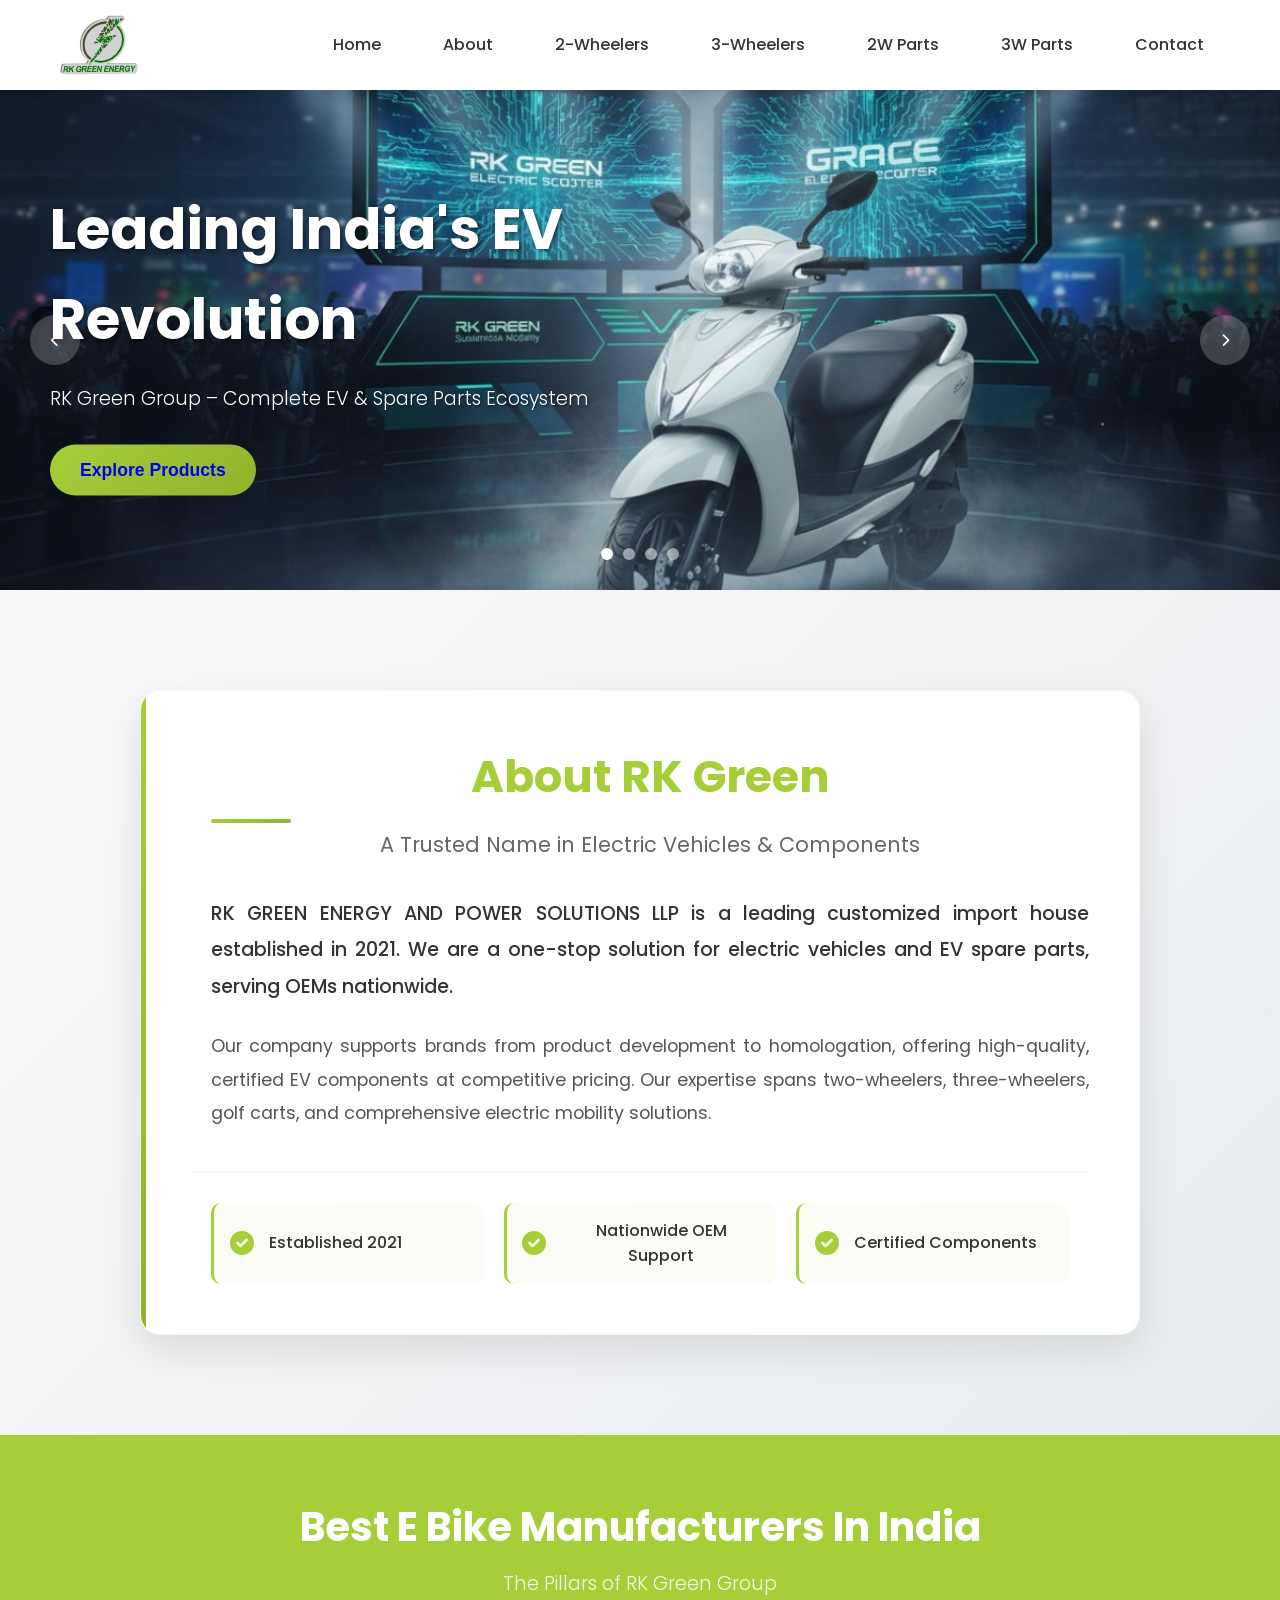
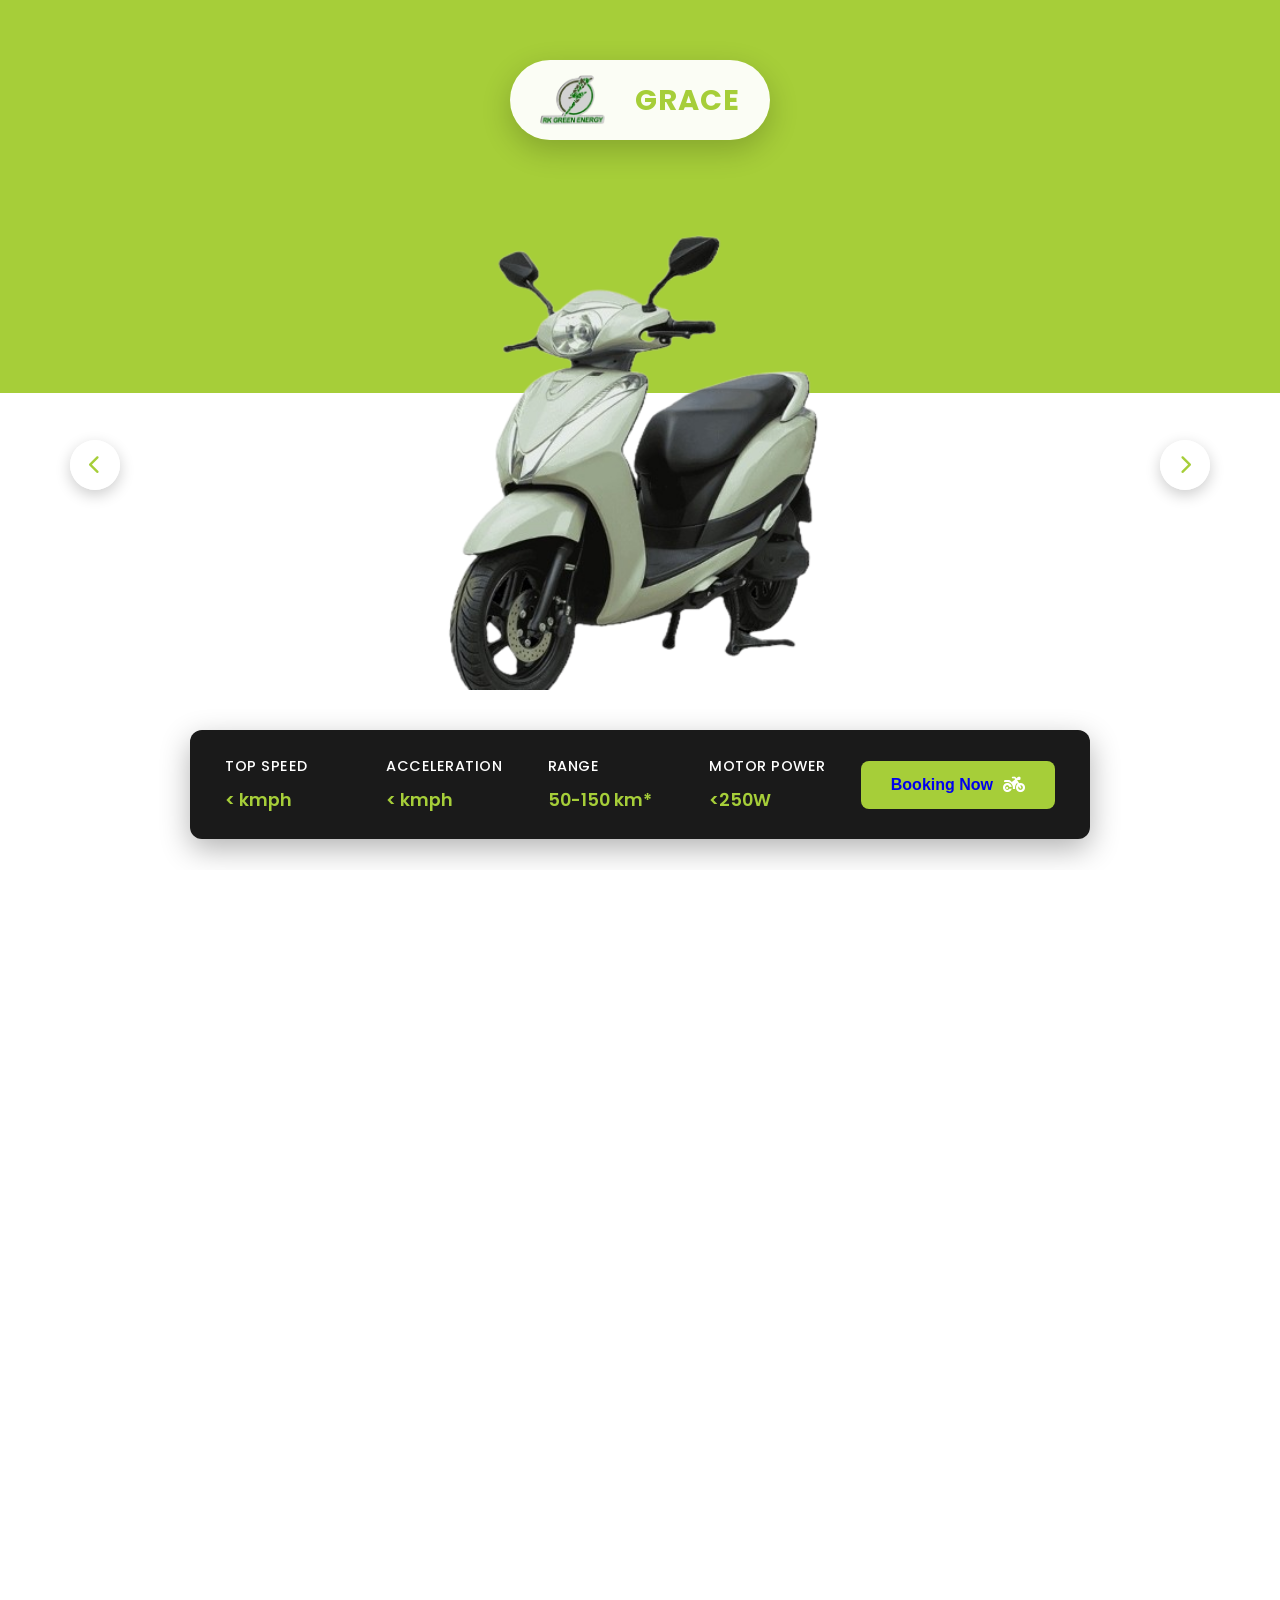
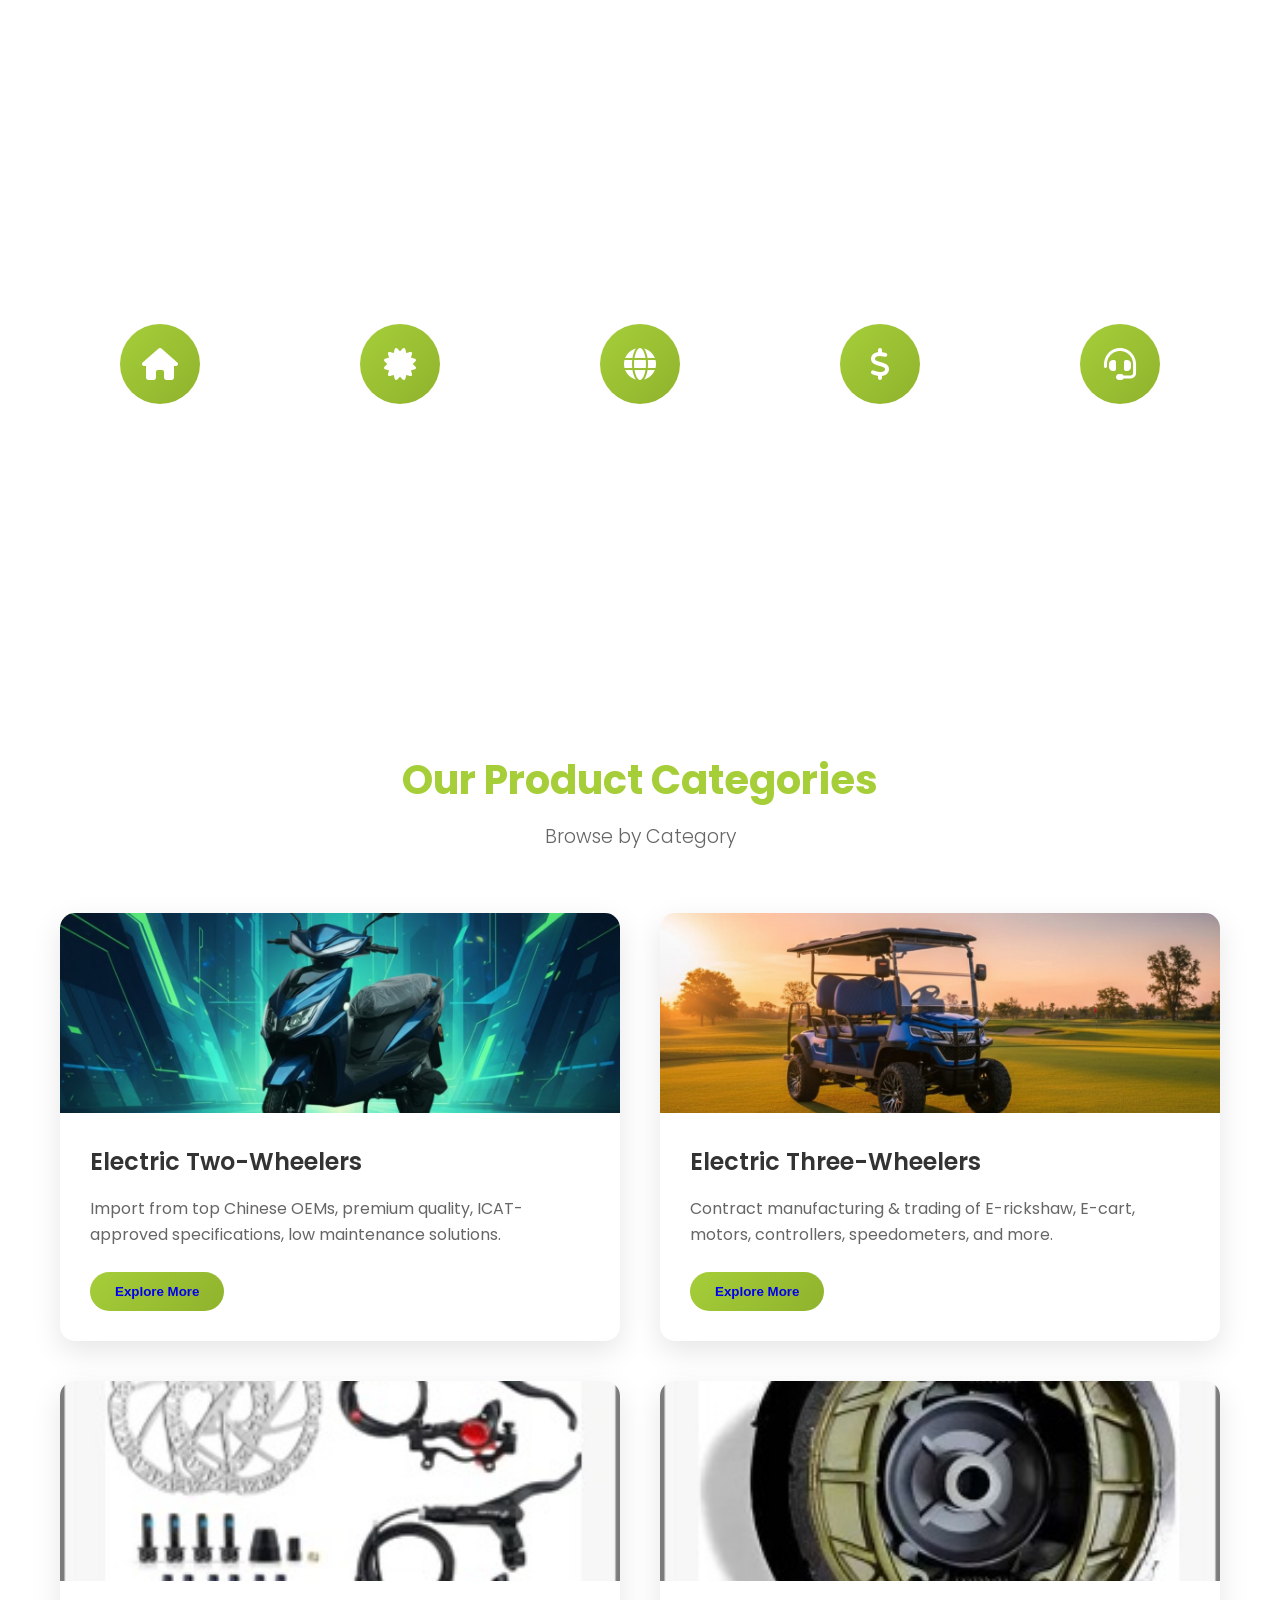
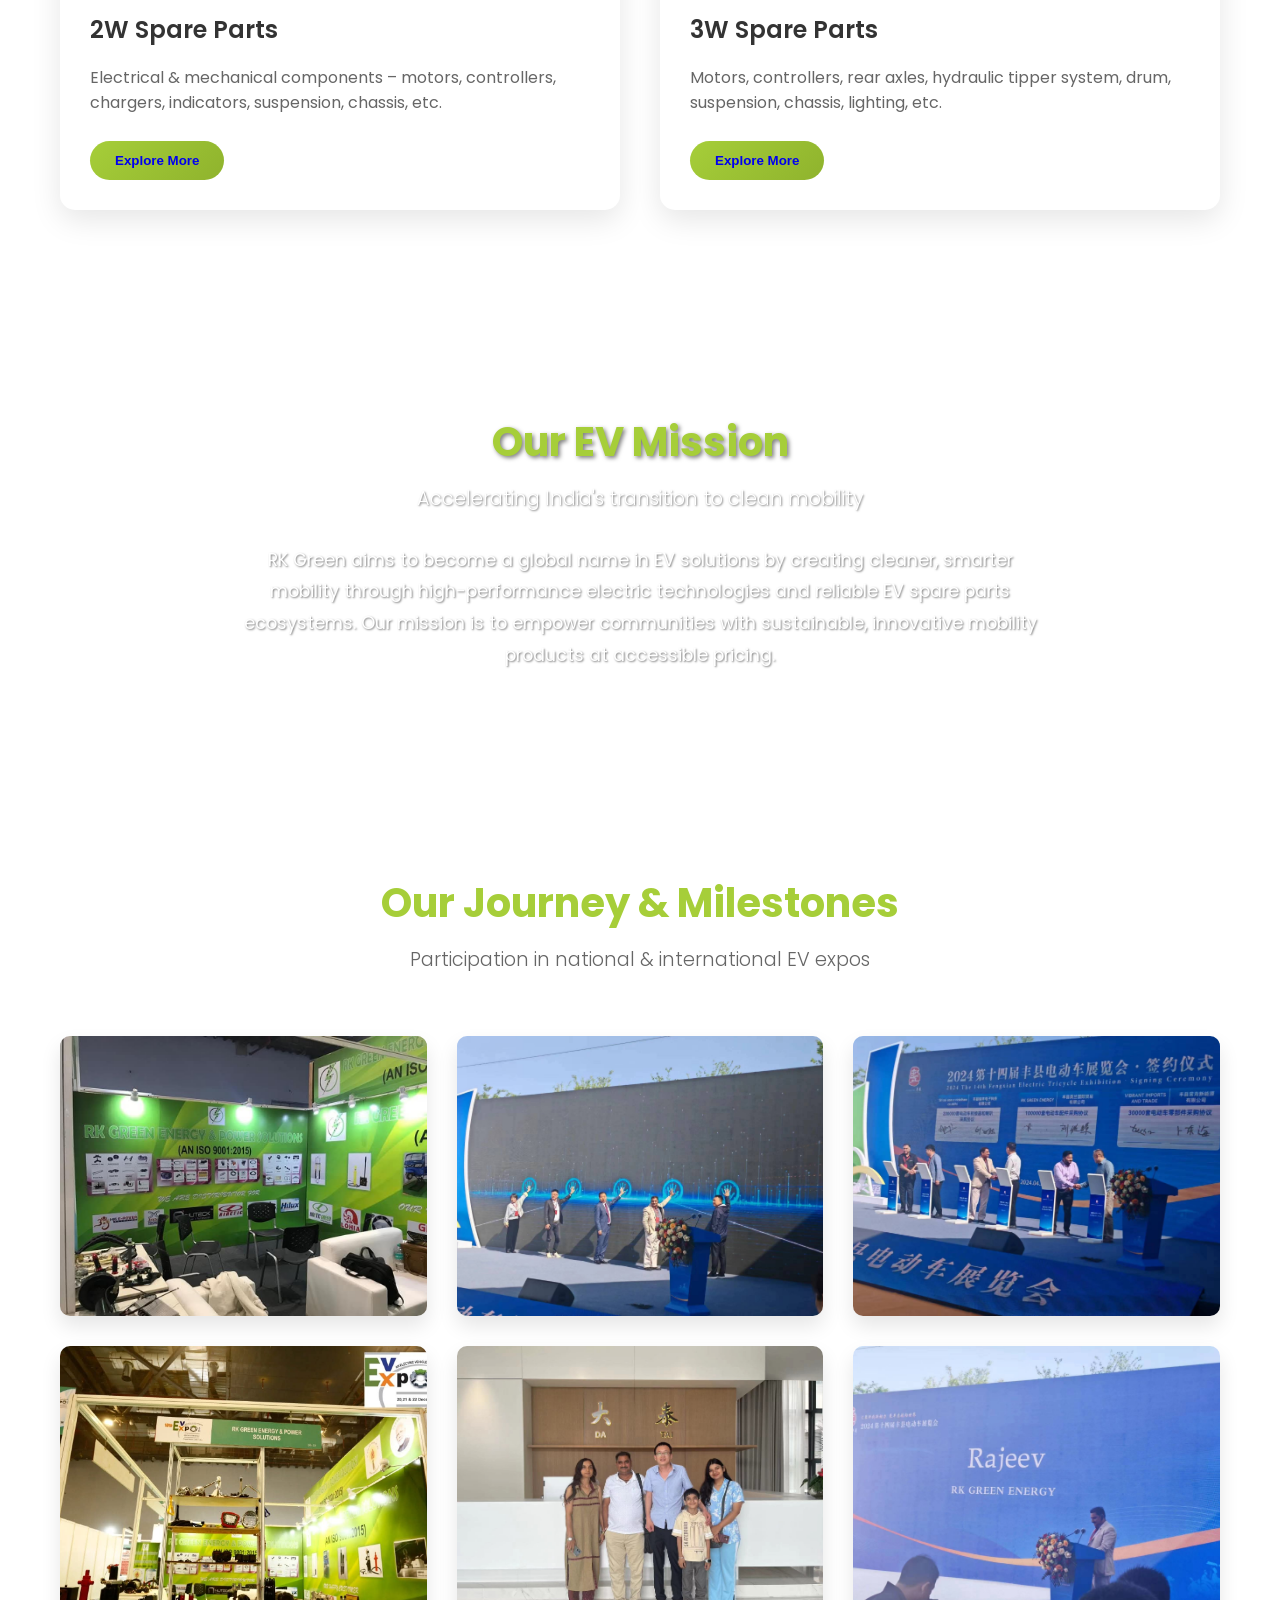
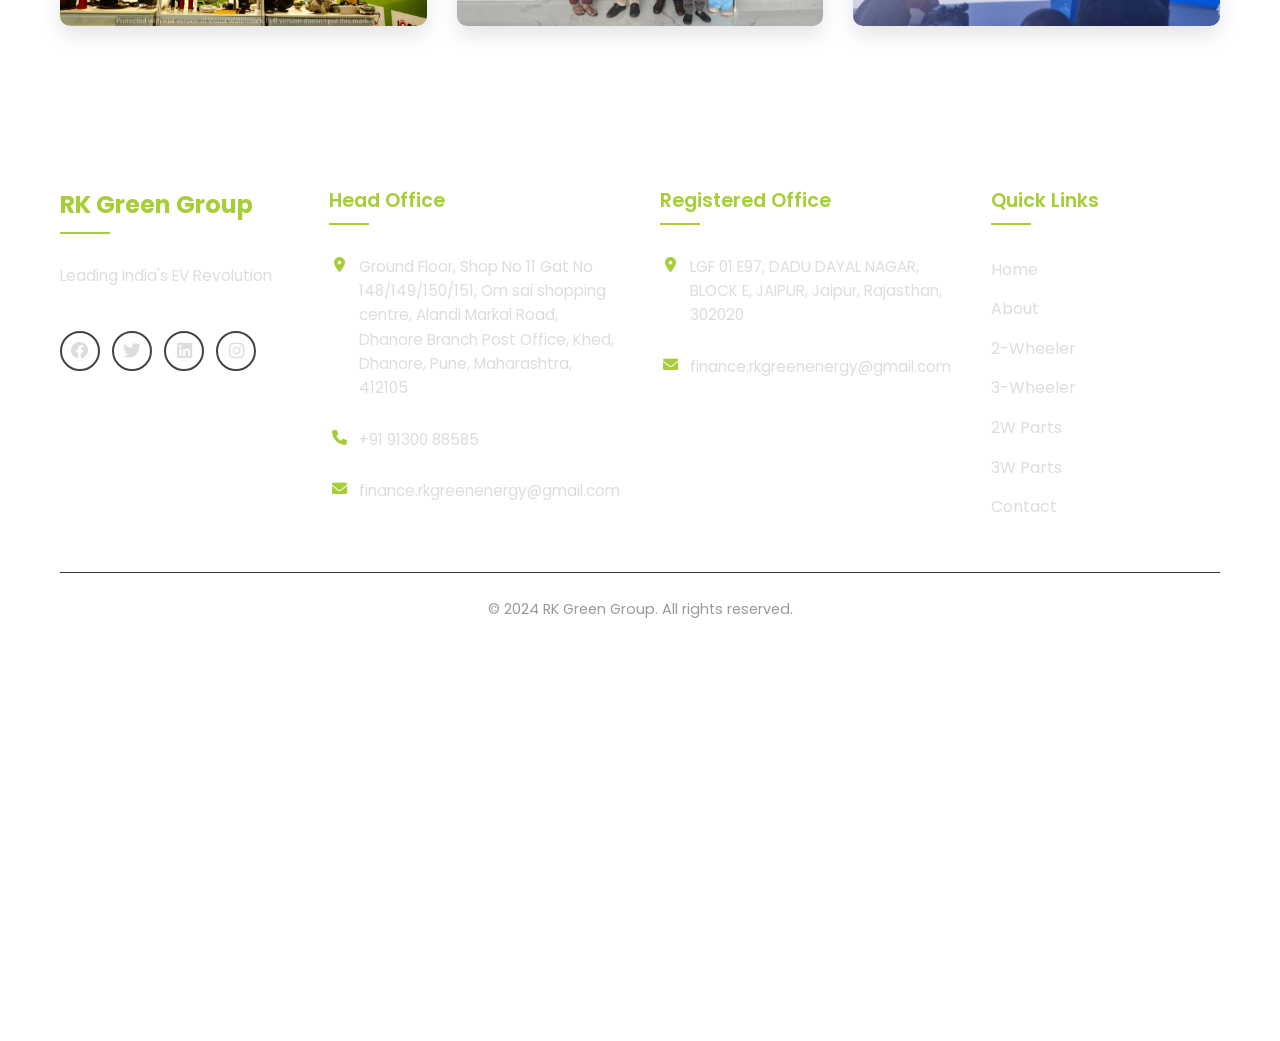
==== commit 87fe0734: "Fix mobile footer responsiveness and icon spacing" ====
--- a/index.html
+++ b/index.html
@@ -148,8 +148,8 @@
                                     <span class="spec-value">&lt;250W</span>
                                 </div>
                             </div>
-                            <button class="booking-btn">
-                                Booking Now
+                            <button class="booking-btn"> <a href="./contact/contact.html">
+                                Booking Now </a>
                                 <i class="fas fa-motorcycle"></i>
                             </button>
                         </div>
@@ -176,7 +176,8 @@
                                 </div>
                             </div>
                             <button class="booking-btn">
-                                Booking Now
+                                 <a href="./contact/contact.html">
+                                Booking Now </a>
                                 <i class="fas fa-motorcycle"></i>
                             </button>
                         </div>
@@ -203,7 +204,8 @@
                                 </div>
                             </div>
                             <button class="booking-btn">
-                                Booking Now
+                             <a href="./contact/contact.html">
+                                Booking Now </a>
                                 <i class="fas fa-motorcycle"></i>
                             </button>
                         </div>
@@ -230,7 +232,8 @@
                                 </div>
                             </div>
                             <button class="booking-btn">
-                                Booking Now
+                              <a href="./contact/contact.html">
+                                Booking Now </a>
                                 <i class="fas fa-motorcycle"></i>
                             </button>
                         </div>
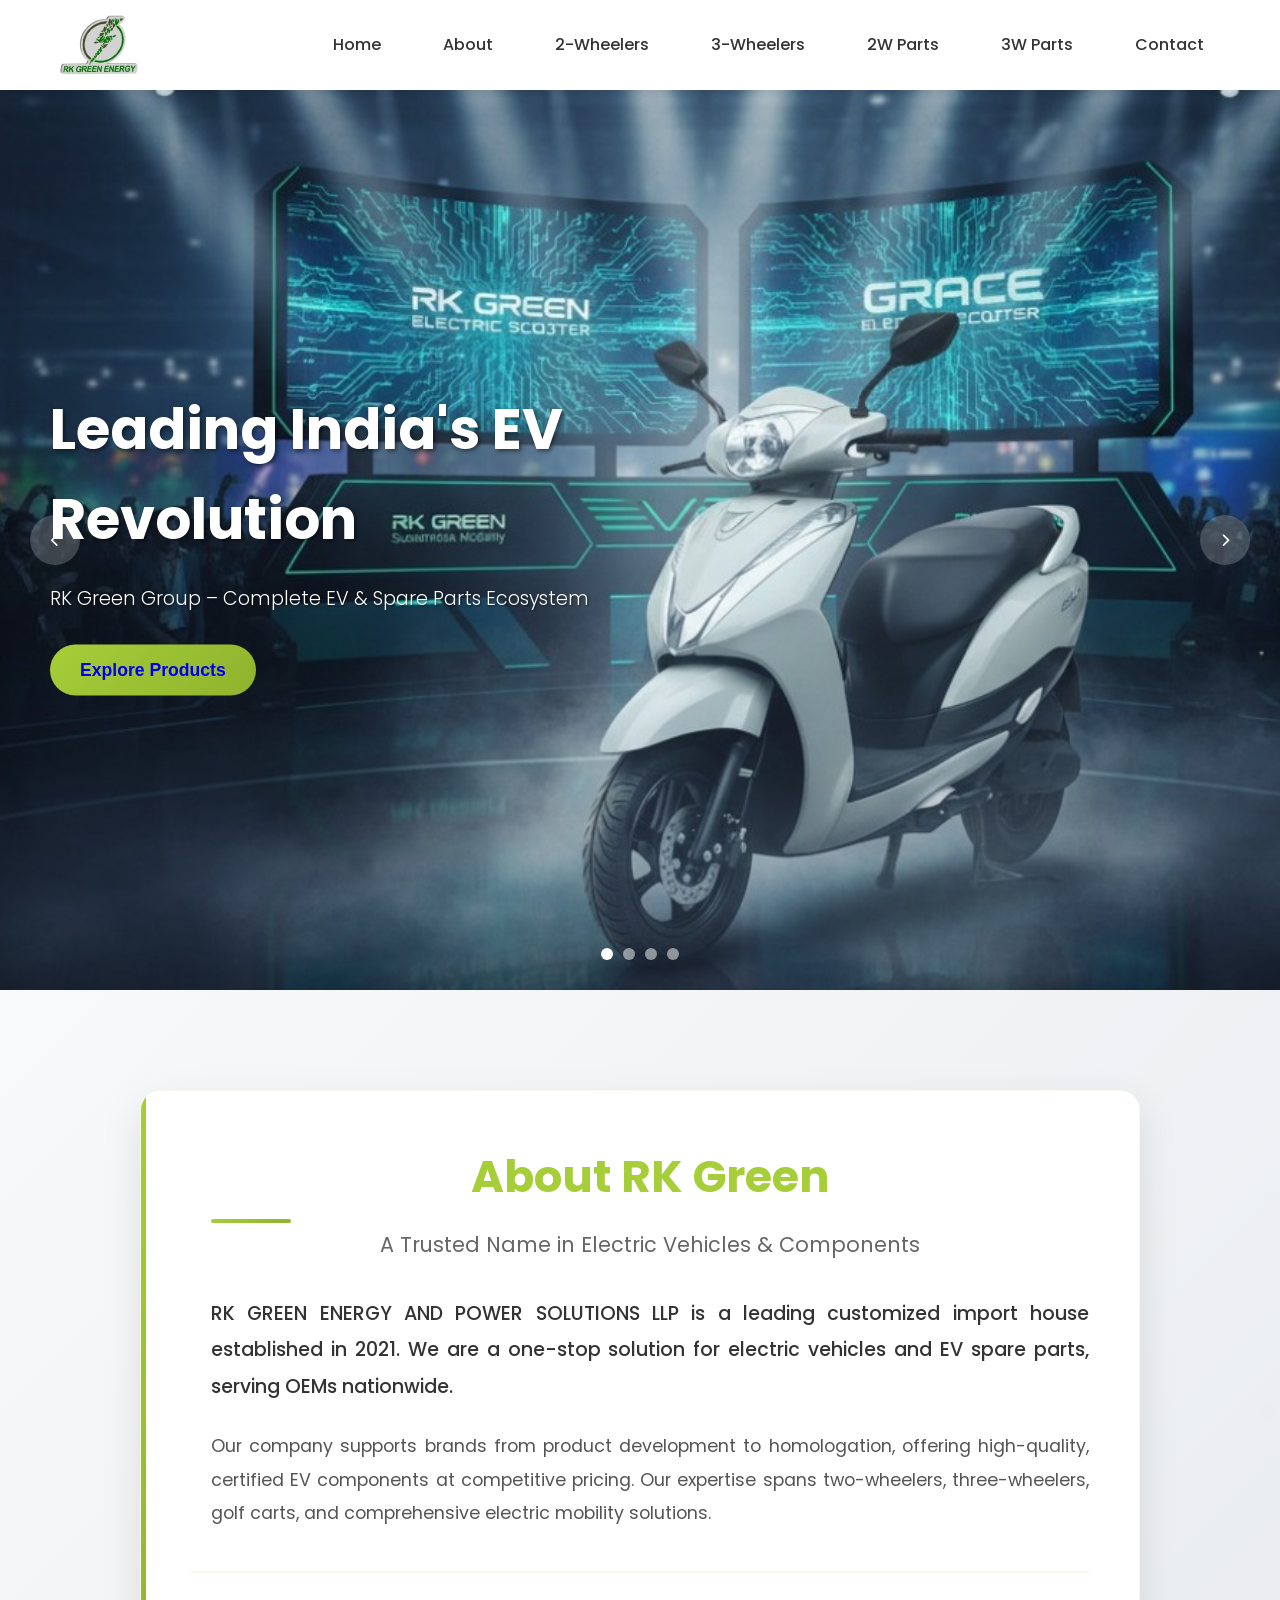
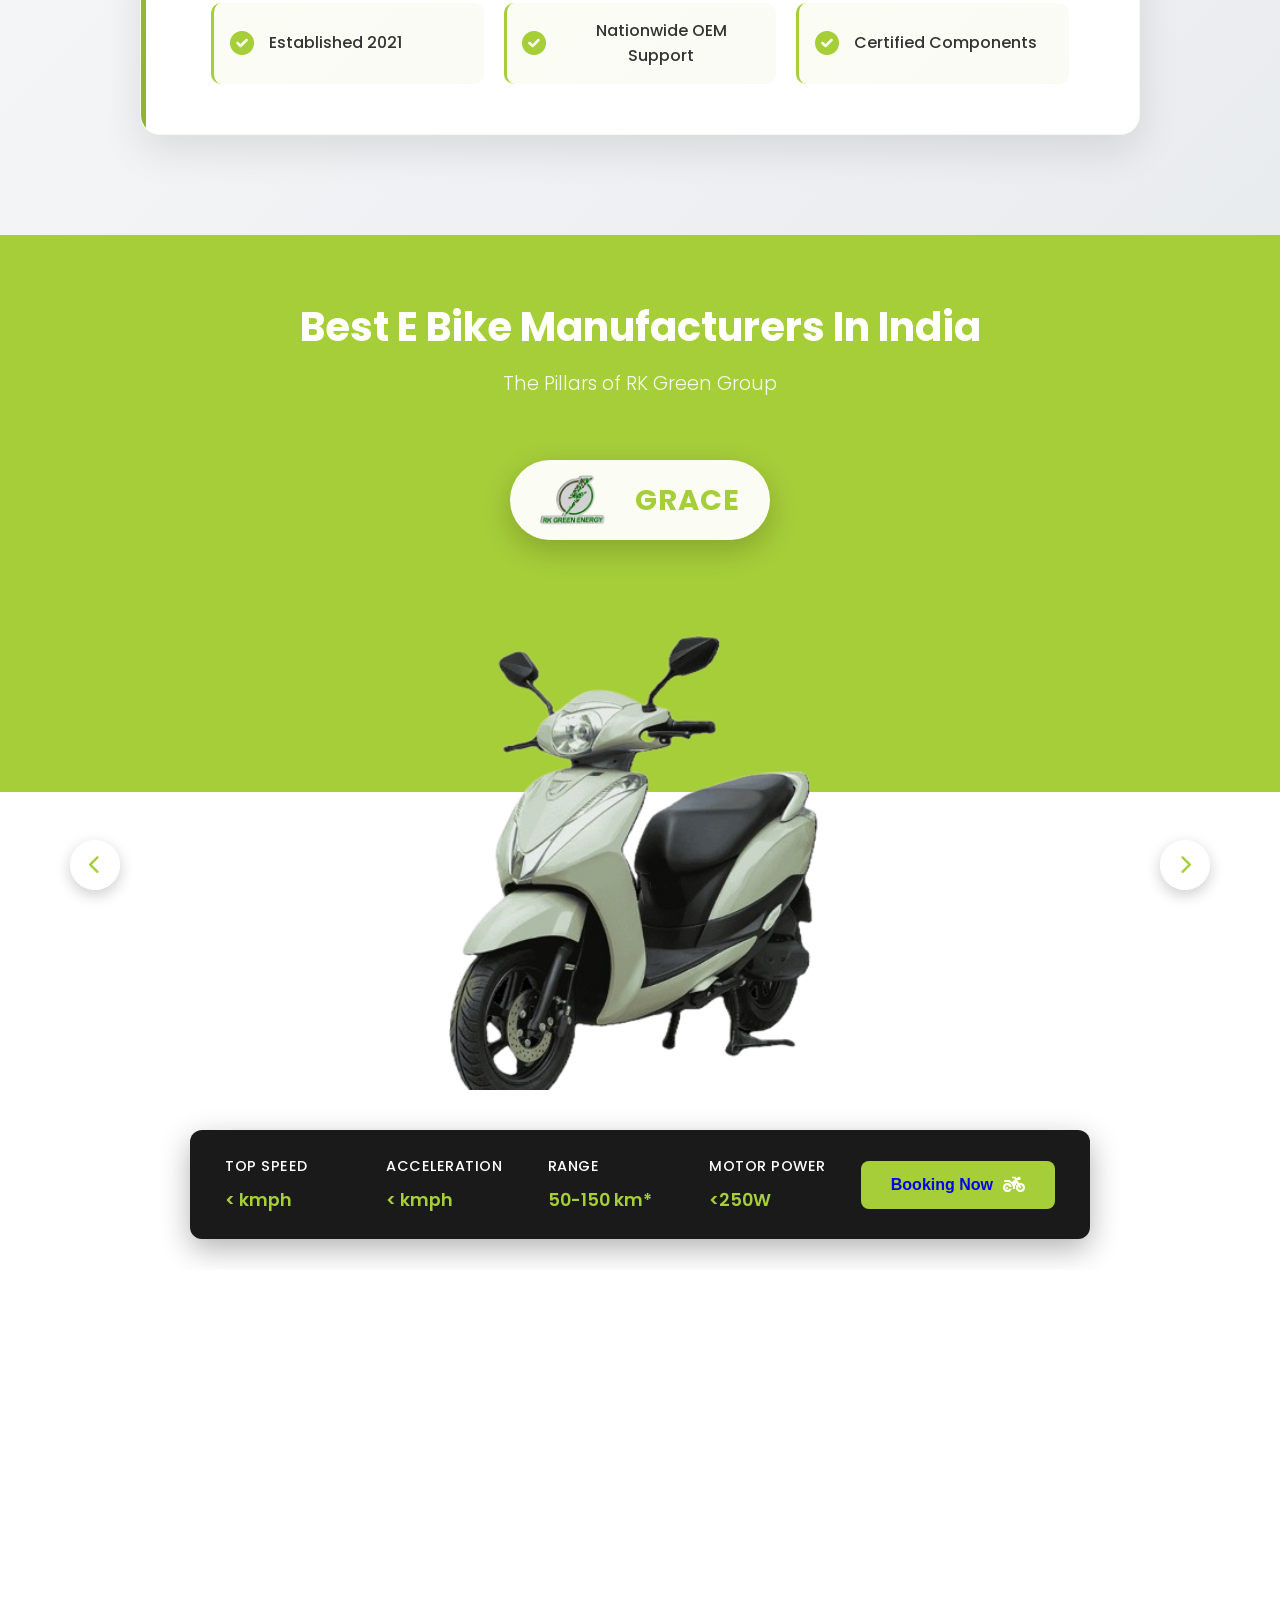
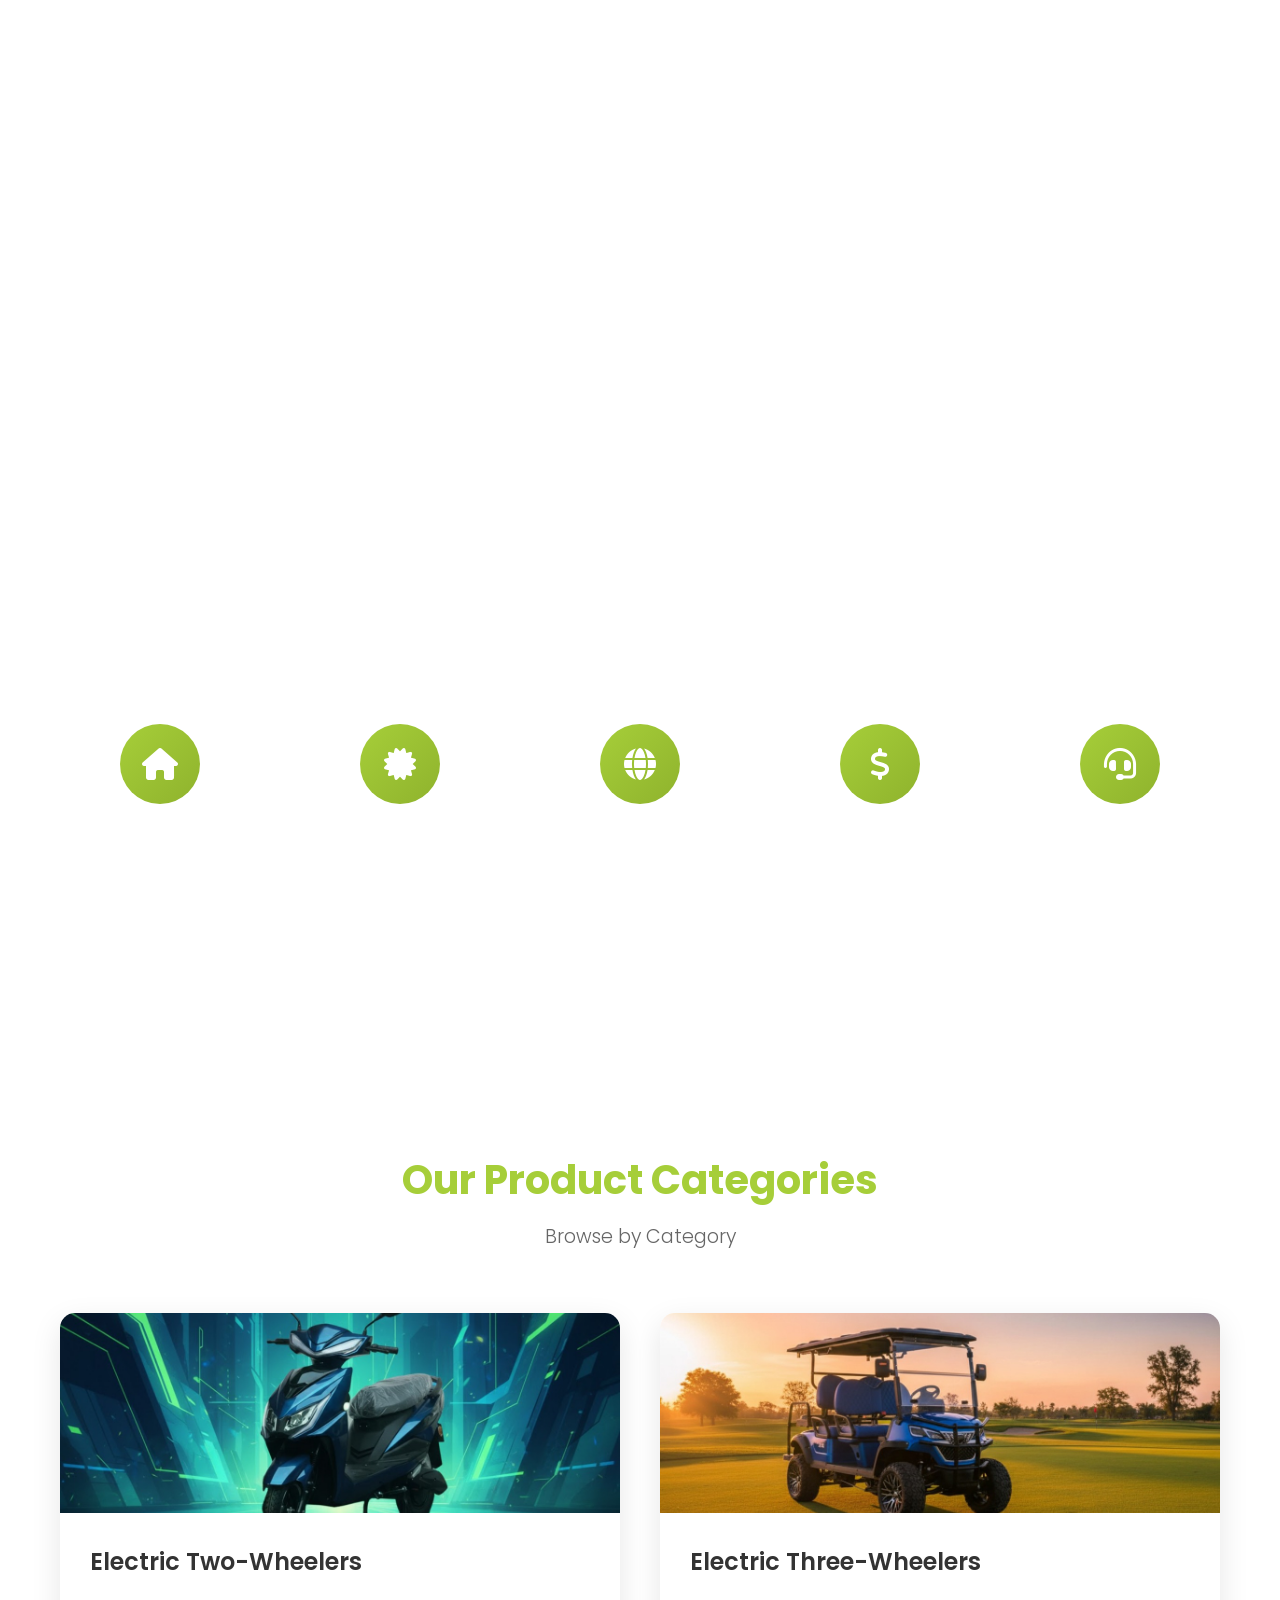
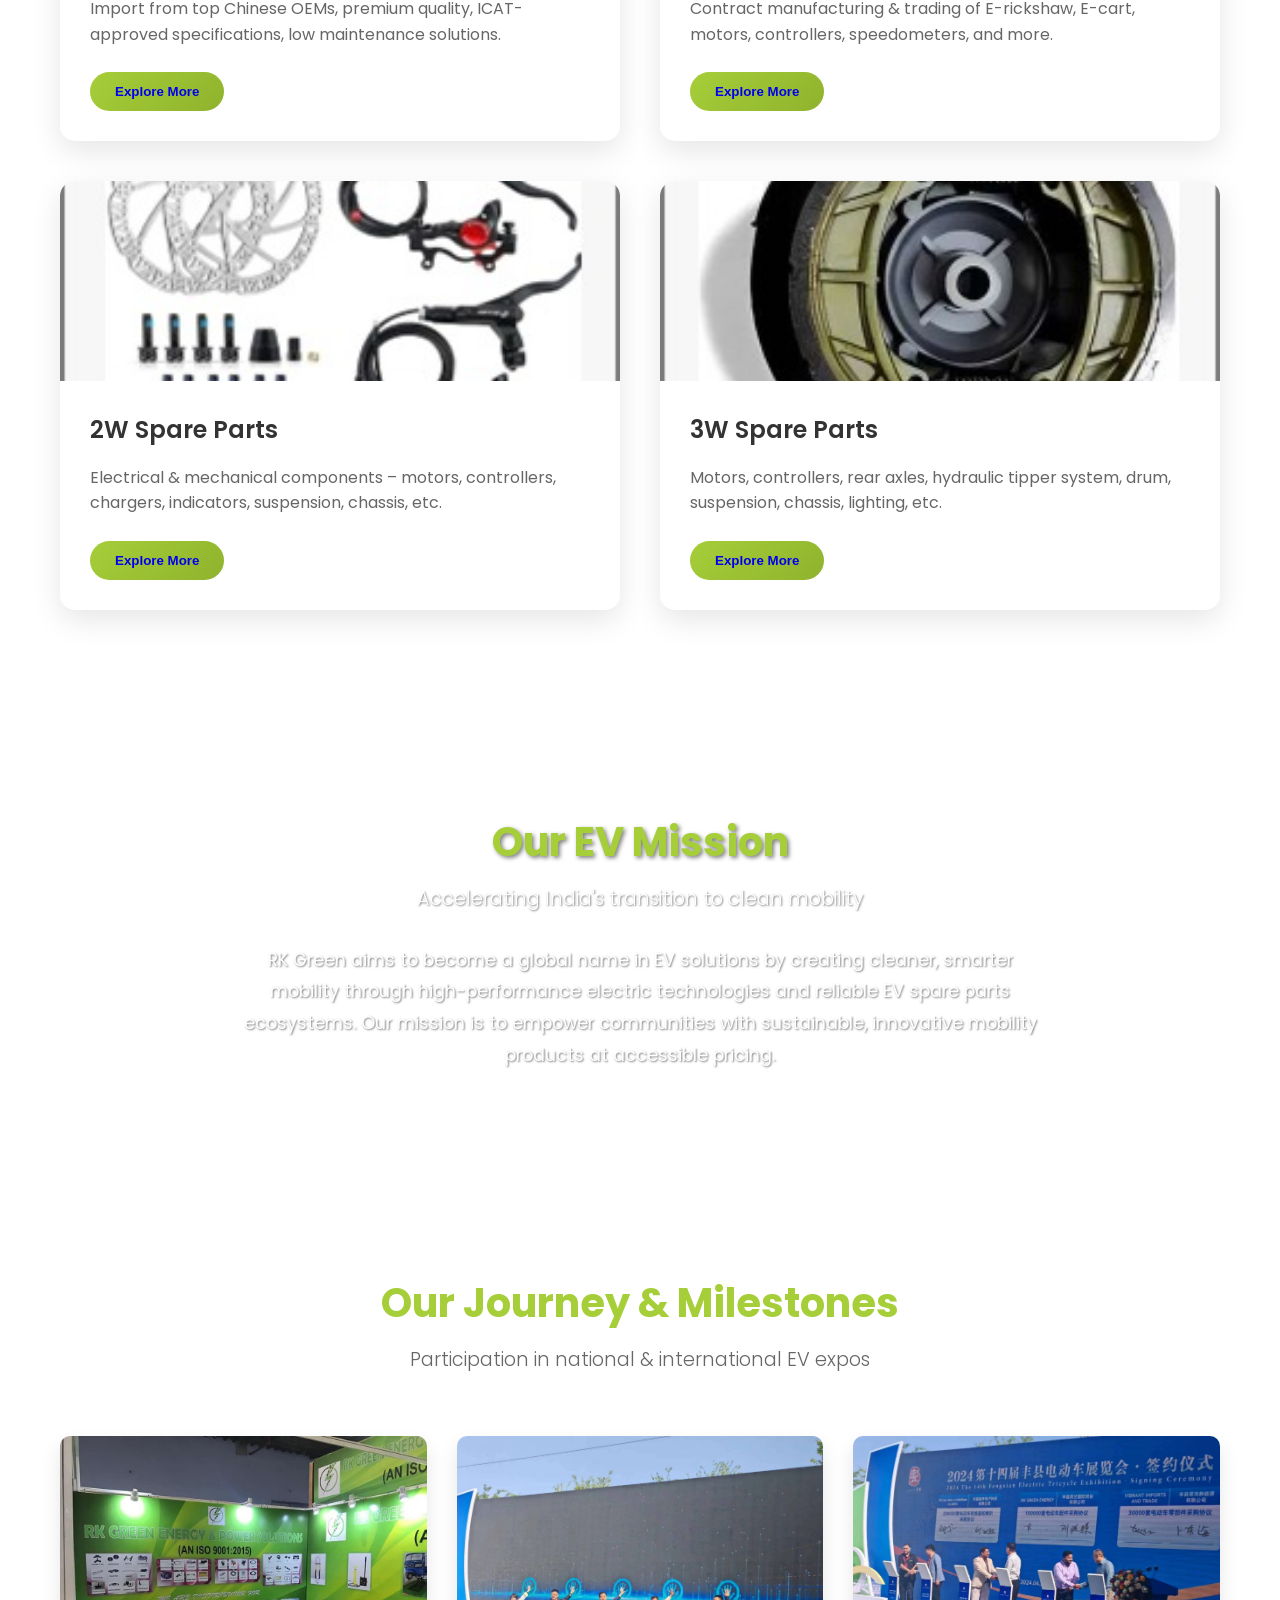
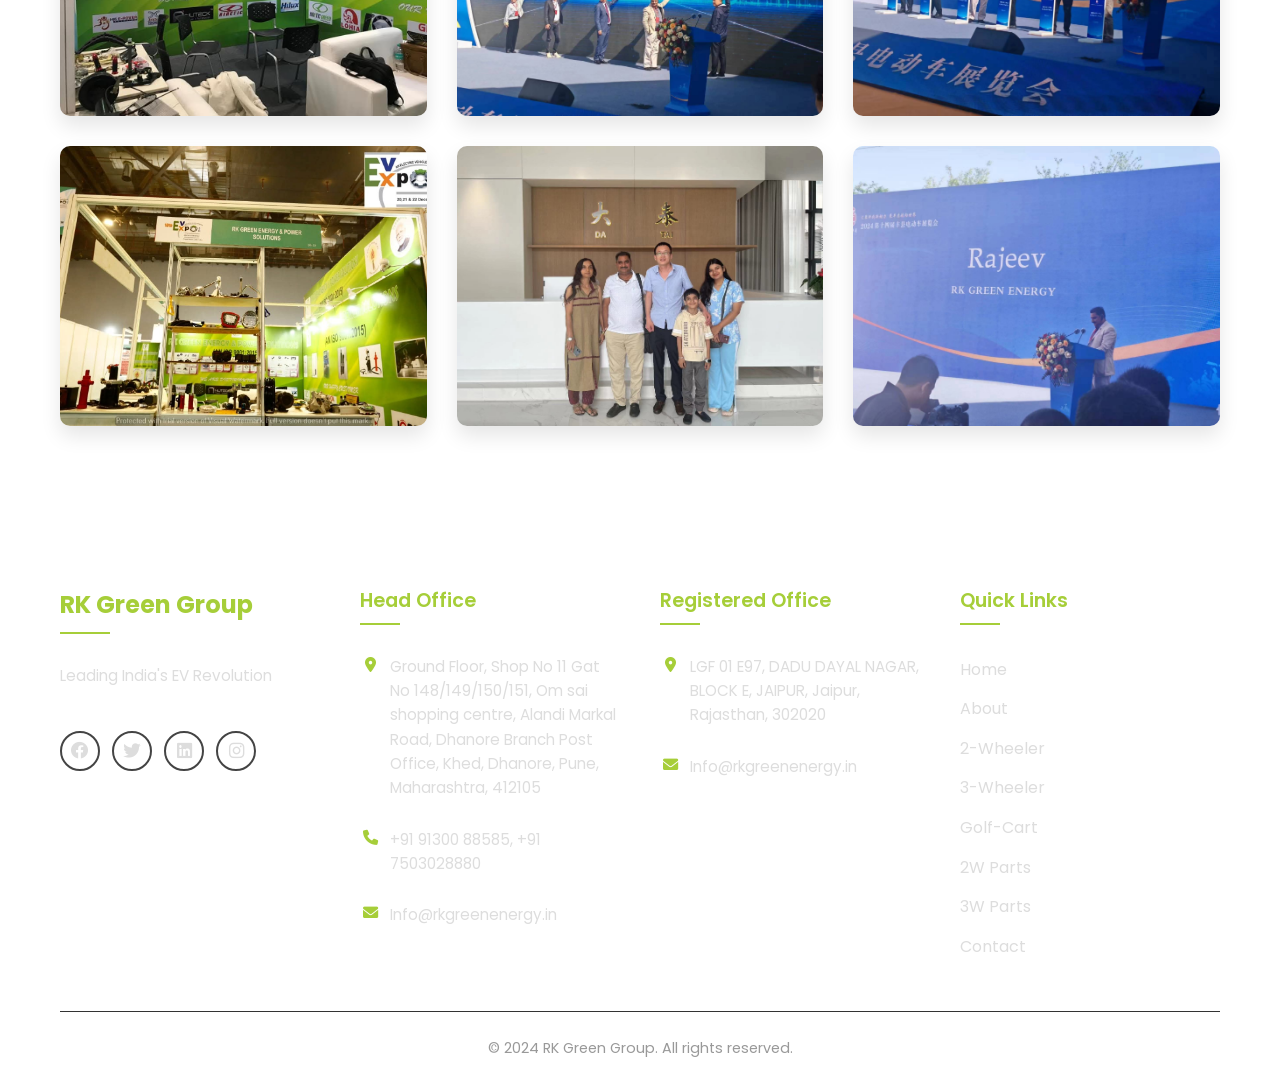
==== commit 5adb873e: "2nd commit" ====
--- a/index.html
+++ b/index.html
@@ -405,13 +405,13 @@
                 <div class="footer-section">
                     <h4>Head Office</h4>
                     <p><i class="fas fa-map-marker-alt"></i> Ground Floor, Shop No 11 Gat No 148/149/150/151, Om sai shopping centre, Alandi Markal Road, Dhanore Branch Post Office, Khed, Dhanore, Pune, Maharashtra, 412105</p>
-                    <p><i class="fas fa-phone"></i> +91 91300 88585</p>
-                    <p><i class="fas fa-envelope"></i> <a href="mailto:finance.rkgreenenergy@gmail.com" class="email-link">finance.rkgreenenergy@gmail.com</a></p>
+                    <p><i class="fas fa-phone"></i> +91 91300 88585, +91 7503028880</p>
+                    <p><i class="fas fa-envelope"></i> <a href="mailto:Info@rkgreenenergy.in" class="email-link">Info@rkgreenenergy.in</a></p>
                 </div>
                 <div class="footer-section">
                     <h4>Registered Office</h4>
                     <p><i class="fas fa-map-marker-alt"></i> LGF 01 E97, DADU DAYAL NAGAR, BLOCK E, JAIPUR, Jaipur, Rajasthan, 302020</p>
-                    <p><i class="fas fa-envelope"></i> <a href="mailto:finance.rkgreenenergy@gmail.com" class="email-link">finance.rkgreenenergy@gmail.com</a></p>
+                    <p><i class="fas fa-envelope"></i> <a href="mailto:Info@rkgreenenergy.in" class="email-link">Info@rkgreenenergy.in</a></p>
                 </div>
                 <div class="footer-section">
                     <h4>Quick Links</h4>
@@ -420,6 +420,7 @@
                         <li><a href="./about/about.html">About</a></li>
                         <li><a href="./two-wheeler/two-wheeler.html">2-Wheeler</a></li>
                         <li><a href="./three-wheeler/three-wheeler.html">3-Wheeler</a></li>
+                         <li><a href="./three-wheeler/three-wheeler.html">Golf-Cart</a></li>
                         <li><a href="2w-spare-parts.html">2W Parts</a></li>
                         <li><a href="3w-spare-parts.html">3W Parts</a></li>
                         <li><a href="./contact/contact.html">Contact</a></li>
